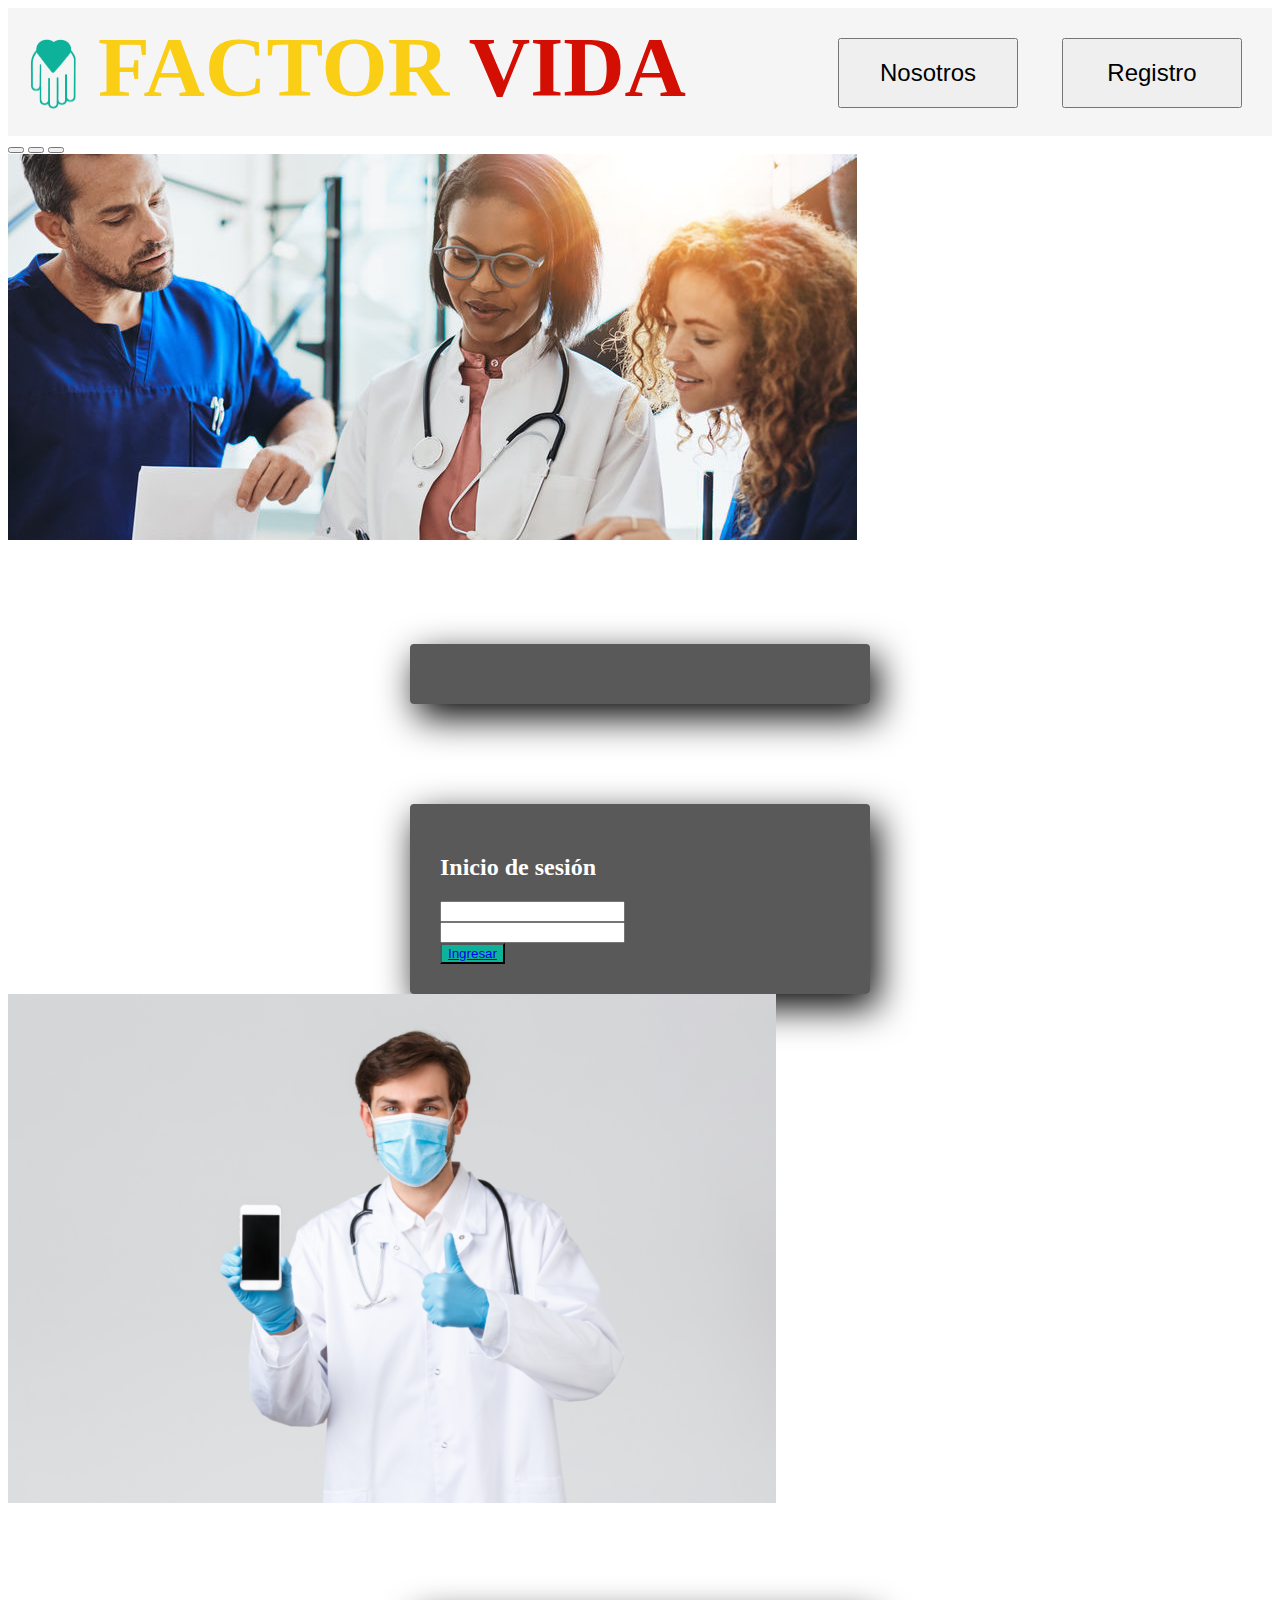
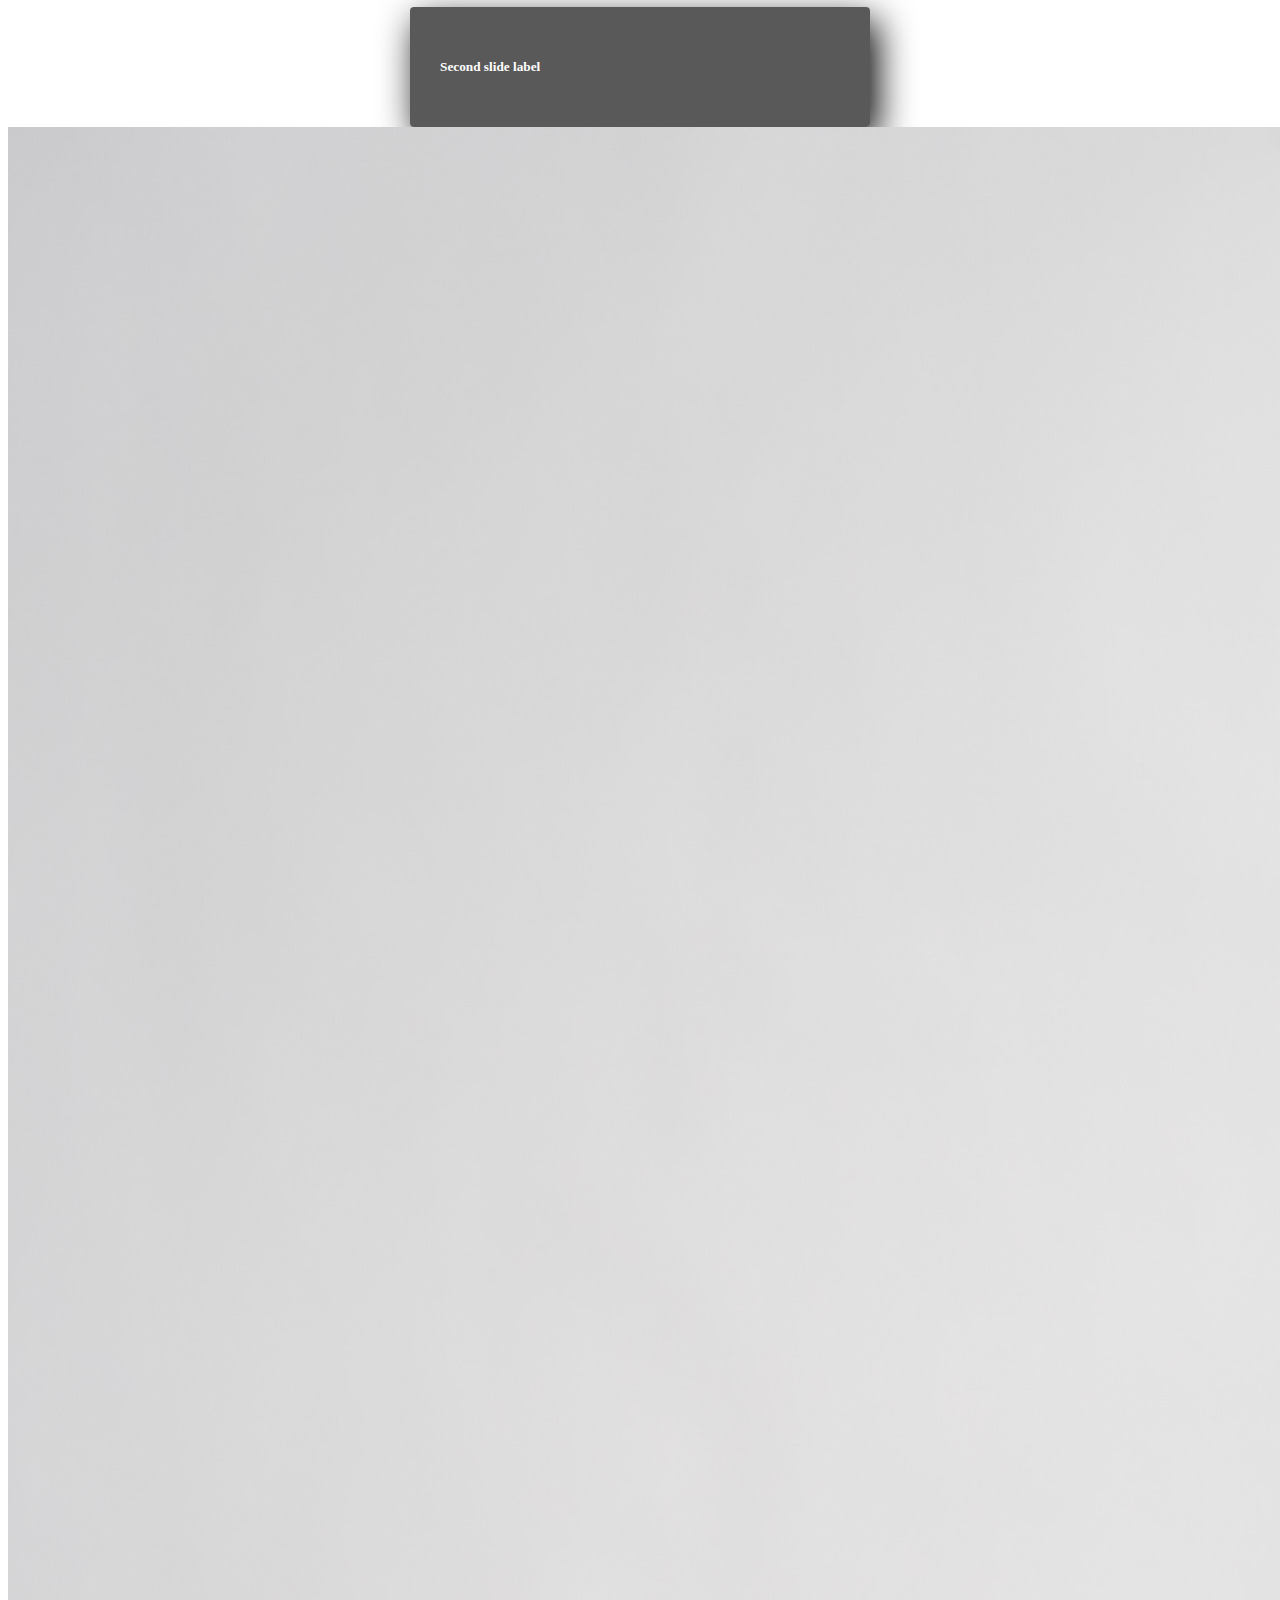
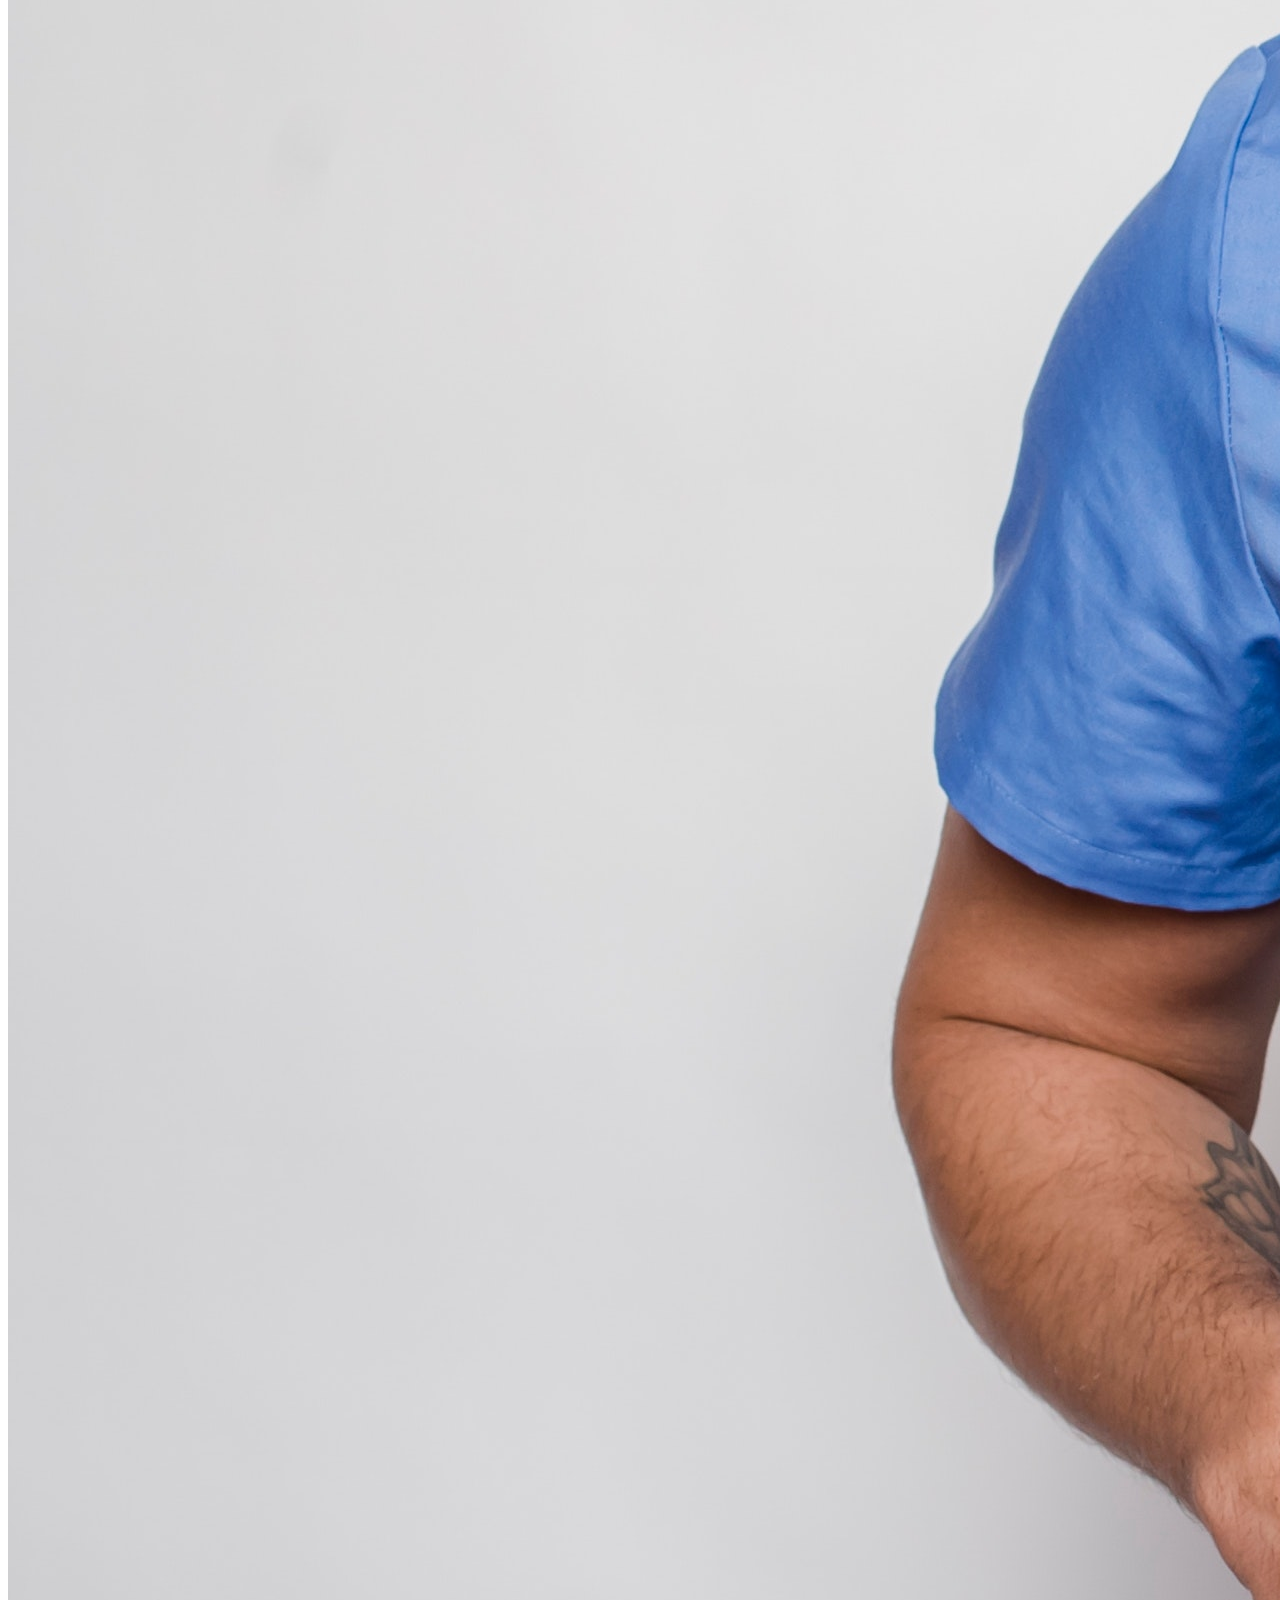
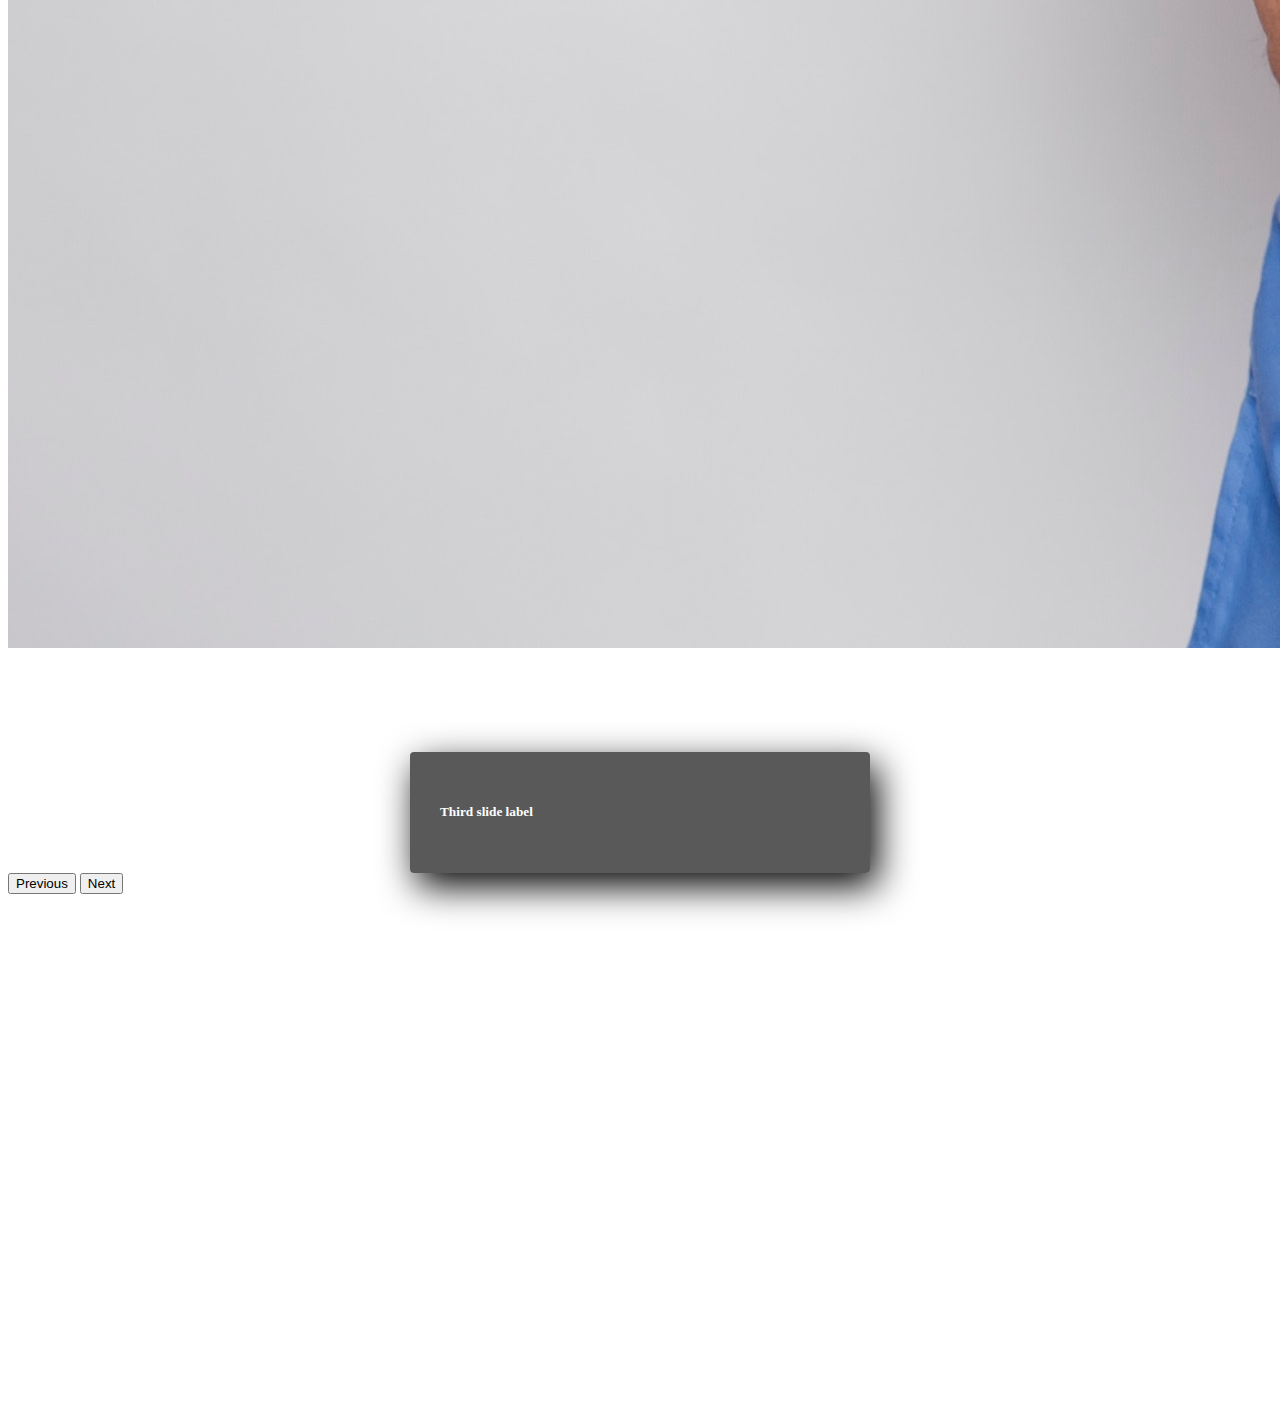
==== src/main/templates/index.html @ d8aed8d9 "slider" ====
<!DOCTYPE html>
<html lang="en">

<head>
  <meta charset="UTF-8">
  <meta http-equiv="X-UA-Compatible" content="IE=edge">
  <meta name="viewport" content="width=device-width, initial-scale=1.0">
  <link rel="stylesheet" href="../static/css/style.css">

  <link href="https://cdn.jsdelivr.net/npm/bootstrap@5.1.3/dist/css/bootstrap.min.css" rel="stylesheet"
    integrity="sha384-1BmE4kWBq78iYhFldvKuhfTAU6auU8tT94WrHftjDbrCEXSU1oBoqyl2QvZ6jIW3" crossorigin="anonymous">
  <title>Factor Vida</title>
</head>

<body>
  <header class="navigator">
    <div class="logo-flex">
      <img class="logotipo" src="../static/img/testcorazonverde1.png">

      <h1 class="titulo">Factor <span class="vida">Vida</span></h1>

    </div>
    <nav>

      <button type="button" class="btn btn-outline-success button-index"><span class="letras">Nosotros</span></button>
      <button type="button" class="btn btn-outline-success button-index"><span class="letras">Registro</span></button>
    </nav>
  </header>

  <div class="container-slider">
    <!-- Aca va el slider -->
    <div id="carouselExampleDark" class="carousel carousel-dark slide" data-bs-ride="carousel">
      <div class="carousel-indicators">
        <button type="button" data-bs-target="#carouselExampleDark" data-bs-slide-to="0" class="active"
          aria-current="true" aria-label="Slide 1"></button>
        <button type="button" data-bs-target="#carouselExampleDark" data-bs-slide-to="1" aria-label="Slide 2"></button>
        <button type="button" data-bs-target="#carouselExampleDark" data-bs-slide-to="2" aria-label="Slide 3"></button>
      </div>
      <div class="carousel-inner">

        <div class="carousel-item active" data-bs-interval="10000">
          <img src="../static/img/csm_AdobeStock_langstrup_a76f28be26.jpg" class="d-block w-100" alt="...">
          <div class="carousel-caption d-none d-md-block">


          </div>
          <div class="carousel-caption">
            <section class="login-section">
              <h2>Inicio de sesión</h2>
              <input type="email" class="input-login">
              <br>
              <input type="password" class="input-login">
              <br>
              <button type="submit" class="button-login"><a href="../templates/inicioUsuario.html">Ingresar</a></button>
            </section>
          </div>
        </div>
        <div class="carousel-item" data-bs-interval="2000">
          <img src="../static/img/Telefono-768x509.png" class="d-block w-100" alt="...">
          <div class="carousel-caption d-none d-md-block">
            <h5>Second slide label</h5>

          </div>
        </div>
        <div class="carousel-item">
          <img src="../static/img/pexels-klaus-nielsen-6303590.jpg" class="d-block w-100" alt="...">
          <div class="carousel-caption d-none d-md-block">
            <h5>Third slide label</h5>

          </div>
        </div>
      </div>
      <button class="carousel-control-prev" type="button" data-bs-target="#carouselExampleDark" data-bs-slide="prev">
        <span class="carousel-control-prev-icon" aria-hidden="true"></span>
        <span class="visually-hidden">Previous</span>
      </button>
      <button class="carousel-control-next" type="button" data-bs-target="#carouselExampleDark" data-bs-slide="next">
        <span class="carousel-control-next-icon" aria-hidden="true"></span>
        <span class="visually-hidden">Next</span>
      </button>
    </div>

  </div>
  <section class="login">

  </section>

  <footer>


  </footer>
  <script src="../static/js/index.js" type="text/javascript"></script>
  <script src="https://cdn.jsdelivr.net/npm/bootstrap@5.1.3/dist/js/bootstrap.bundle.min.js"
    integrity="sha384-ka7Sk0Gln4gmtz2MlQnikT1wXgYsOg+OMhuP+IlRH9sENBO0LRn5q+8nbTov4+1p"
    crossorigin="anonymous"></script>
  <script src="https://cdn.jsdelivr.net/npm/@popperjs/core@2.10.2/dist/umd/popper.min.js"
    integrity="sha384-7+zCNj/IqJ95wo16oMtfsKbZ9ccEh31eOz1HGyDuCQ6wgnyJNSYdrPa03rtR1zdB"
    crossorigin="anonymous"></script>
  <script src="https://cdn.jsdelivr.net/npm/bootstrap@5.1.3/dist/js/bootstrap.min.js"
    integrity="sha384-QJHtvGhmr9XOIpI6YVutG+2QOK9T+ZnN4kzFN1RtK3zEFEIsxhlmWl5/YESvpZ13"
    crossorigin="anonymous"></script>
</body>

</html>
---- src/main/static/css/style.css ----
:root {
  --ColorFooter: #406661;
  --ColorVerdePrincipal: #0eb29a;
  --ColorVerdeBtn: #198754;
  --ColorBlanco: #ffffff;
  --ColorNegro: #000000;
  --ColorGrisClaro: #f5f5f5;
  --ColorGrisOscuro: #c4c4c4;
  --ColorAmarillo: #face14;
  --ColorRojo: #d30e02;
  --ColorBackground: rgb(0, 0, 0, 0.65);
}
/* navegacion */
.navigator {
  background-color: var(--ColorGrisClaro);

  width: 100%;
  height: 128px;
  display: flex;
  justify-content: space-between;
}
.titulo {
  font-weight: 900;
  font-size: 85px;
  color: var(--ColorAmarillo);
  text-transform: uppercase;
  margin-top: 10px;
}
.vida {
  color: var(--ColorRojo);
  text-transform: uppercase;
}
.imagen {
  background-image: url("../img/index.jpg");
  background-repeat: no-repeat;
  background-size: cover;
}
.logotipo {
  width: 50px;
  height: 72px;
  margin-left: 20px;
  margin-top: 30px;
}
.logo-flex {
  display: flex;
  gap: 20px;
}
.button-index {
  height: 70px;
  width: 180px;
  margin: 10px 10px;
  margin-right: 30px;
  margin-top: 30px;
}
.letras {
  font-size: 24px;
}
/* Login - Espacio de ingreso de usuario */
.login {
  width: 607px;
  height: 507px;
  left: 423px;
  top: 270px;
  color: var(--ColorBackground);
}
.carousel-caption {
  background: var(--ColorBackground);
  width: 400px;
  padding: 30px;
  margin: auto;
  margin-top: 100px;
  border-radius: 4px;
  font-family: "calibri";
  color: white;
  box-shadow: 7px 13px 37px #000;
}

.button-login {
  background-color: var(--ColorVerdePrincipal);
  font-family: 'Trebuchet MS', 'Lucida Sans Unicode', 'Lucida Grande', 'Lucida Sans', Arial, sans-serif;
  color: white;
}
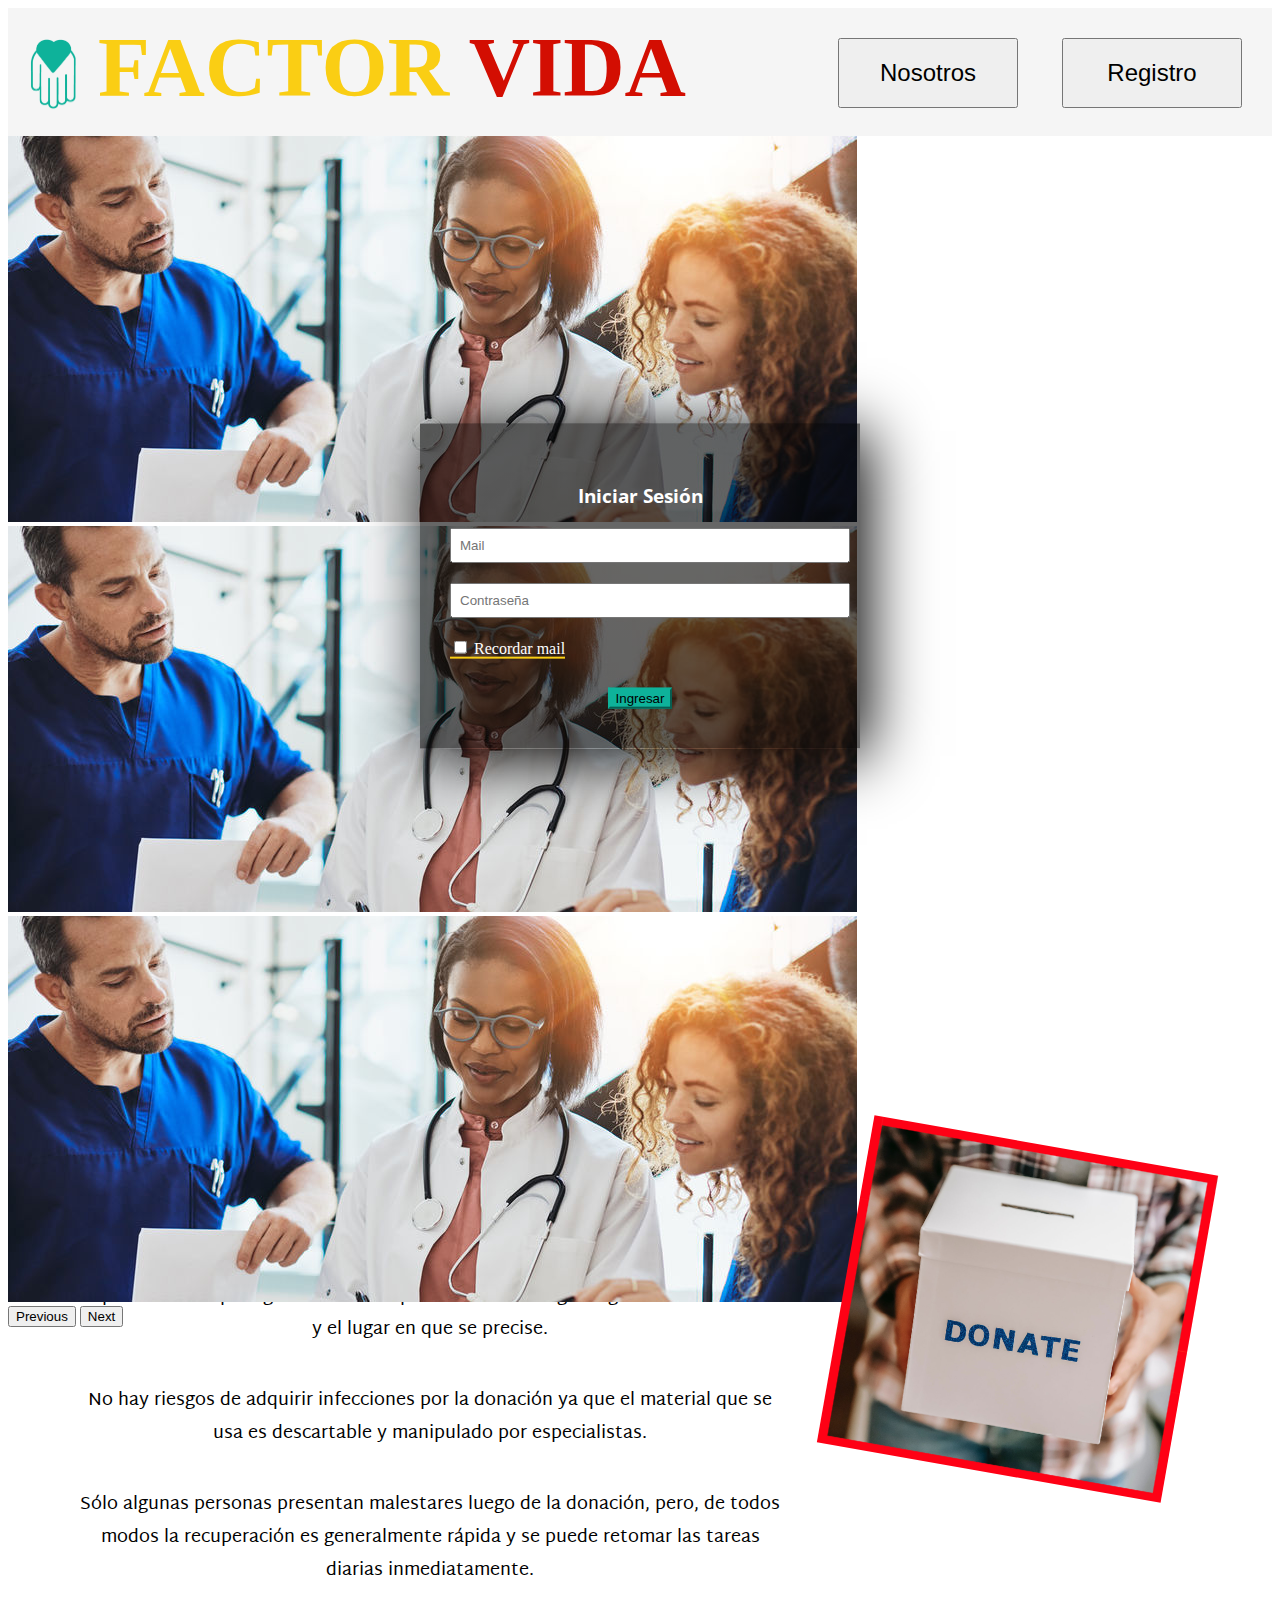
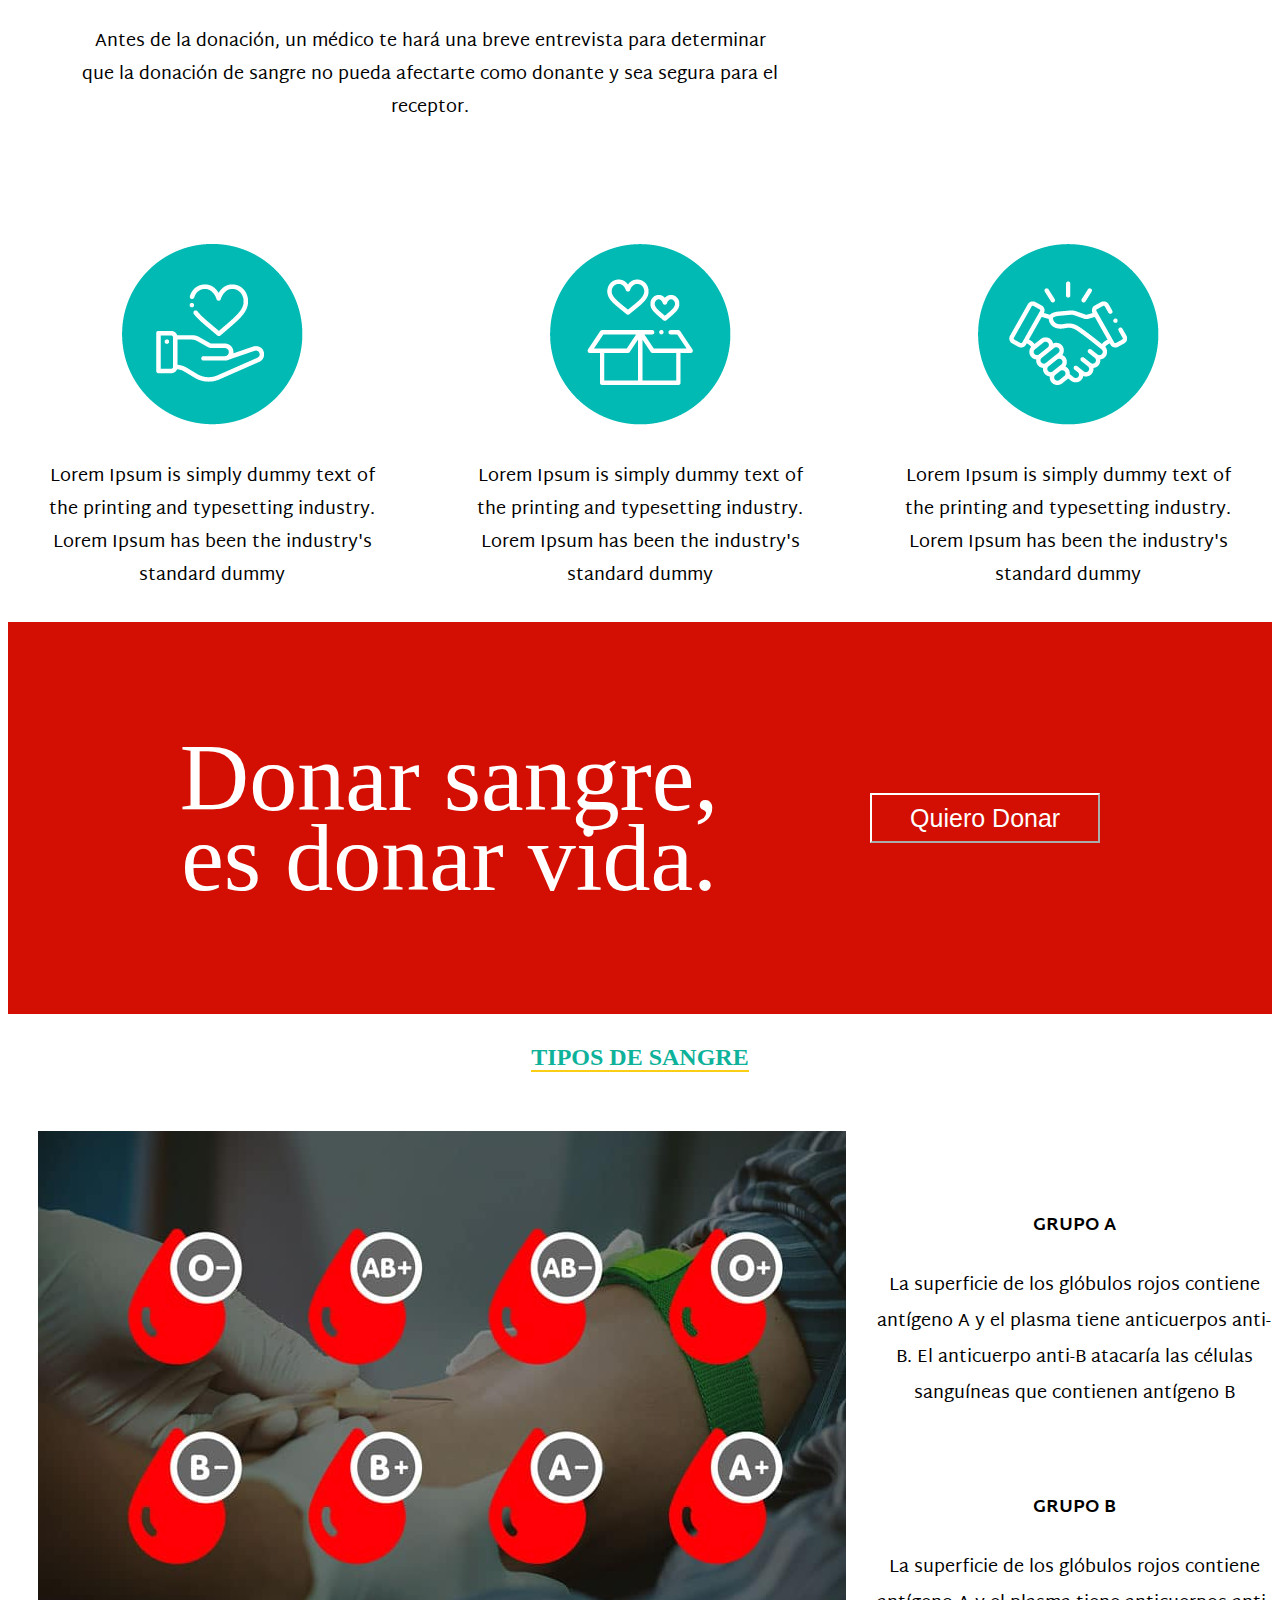
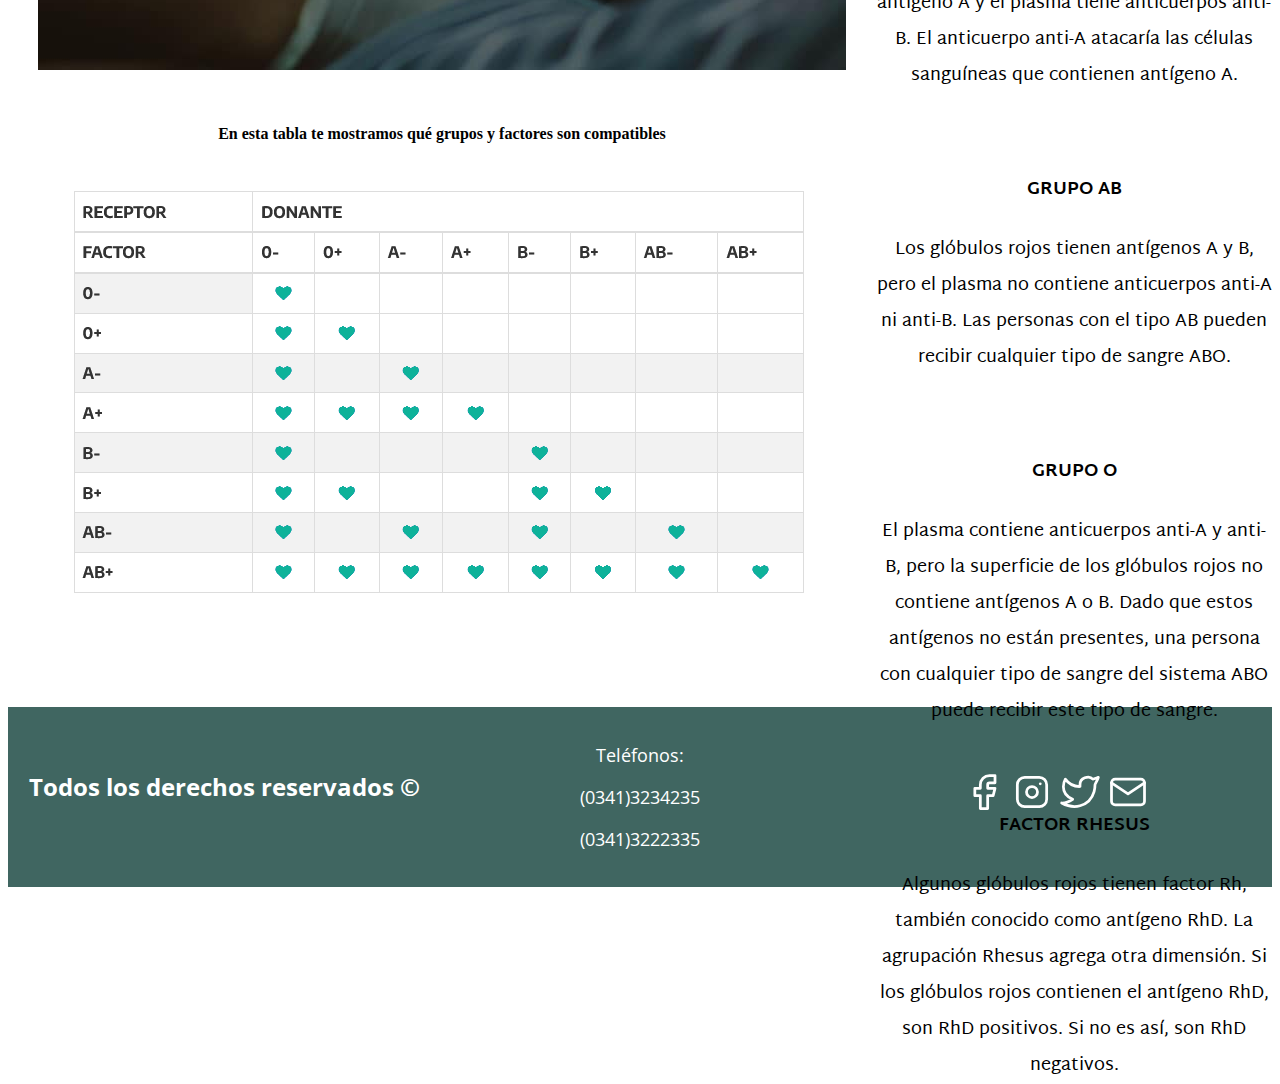
==== commit 7de8ff48: "index" ====
--- a/src/main/templates/index.html
+++ b/src/main/templates/index.html
@@ -1,19 +1,28 @@
 <!DOCTYPE html>
-<html lang="en">
+<html lang="es">
 
 <head>
   <meta charset="UTF-8">
   <meta http-equiv="X-UA-Compatible" content="IE=edge">
   <meta name="viewport" content="width=device-width, initial-scale=1.0">
+  <link rel="preconnect" href="https://fonts.googleapis.com">
+  <link rel="preconnect" href="https://fonts.gstatic.com" crossorigin>
+  <link rel="preconnect" href="https://fonts.googleapis.com">
+  <link rel="preconnect" href="https://fonts.gstatic.com" crossorigin>
+  <link href="https://fonts.googleapis.com/css2?family=Martel+Sans:wght@400;700;900&family=Open+Sans:wght@400;600;700&display=swap" rel="stylesheet">
+
+  
+
   <link rel="stylesheet" href="../static/css/style.css">
-
   <link href="https://cdn.jsdelivr.net/npm/bootstrap@5.1.3/dist/css/bootstrap.min.css" rel="stylesheet"
     integrity="sha384-1BmE4kWBq78iYhFldvKuhfTAU6auU8tT94WrHftjDbrCEXSU1oBoqyl2QvZ6jIW3" crossorigin="anonymous">
+
+
   <title>Factor Vida</title>
 </head>
 
 <body>
-  <header class="navigator">
+  <header class="navigator flex">
     <div class="logo-flex">
       <img class="logotipo" src="../static/img/testcorazonverde1.png">
 
@@ -27,69 +36,195 @@
     </nav>
   </header>
 
-  <div class="container-slider">
-    <!-- Aca va el slider -->
-    <div id="carouselExampleDark" class="carousel carousel-dark slide" data-bs-ride="carousel">
-      <div class="carousel-indicators">
-        <button type="button" data-bs-target="#carouselExampleDark" data-bs-slide-to="0" class="active"
-          aria-current="true" aria-label="Slide 1"></button>
-        <button type="button" data-bs-target="#carouselExampleDark" data-bs-slide-to="1" aria-label="Slide 2"></button>
-        <button type="button" data-bs-target="#carouselExampleDark" data-bs-slide-to="2" aria-label="Slide 3"></button>
-      </div>
-      <div class="carousel-inner">
-
-        <div class="carousel-item active" data-bs-interval="10000">
-          <img src="../static/img/csm_AdobeStock_langstrup_a76f28be26.jpg" class="d-block w-100" alt="...">
-          <div class="carousel-caption d-none d-md-block">
-
-
+  <section>
+    <div class="container-slider">
+      <!-- Aca va el slider -->
+      <div id="carouselExampleInterval" class="carousel slide" data-bs-ride="carousel">
+        <div class="carousel-inner">
+          <div class="carousel-item active" data-bs-interval="4000">
+            <img src="../static/img/csm_AdobeStock_langstrup_a76f28be26.jpg" class="d-block w-100" alt="...">
           </div>
-          <div class="carousel-caption">
-            <section class="login-section">
-              <h2>Inicio de sesión</h2>
-              <input type="email" class="input-login">
-              <br>
-              <input type="password" class="input-login">
-              <br>
-              <button type="submit" class="button-login"><a href="../templates/inicioUsuario.html">Ingresar</a></button>
-            </section>
+          <div class="carousel-item" data-bs-interval="4000">
+            <img src="../static/img/csm_AdobeStock_langstrup_a76f28be26.jpg" class="d-block w-100" alt="...">
           </div>
-        </div>
-        <div class="carousel-item" data-bs-interval="2000">
-          <img src="../static/img/Telefono-768x509.png" class="d-block w-100" alt="...">
-          <div class="carousel-caption d-none d-md-block">
-            <h5>Second slide label</h5>
-
+          <div class="carousel-item">
+            <img src="../static/img/csm_AdobeStock_langstrup_a76f28be26.jpg" class="d-block w-100" alt="...">
           </div>
         </div>
-        <div class="carousel-item">
-          <img src="../static/img/pexels-klaus-nielsen-6303590.jpg" class="d-block w-100" alt="...">
-          <div class="carousel-caption d-none d-md-block">
-            <h5>Third slide label</h5>
-
-          </div>
-        </div>
-      </div>
-      <button class="carousel-control-prev" type="button" data-bs-target="#carouselExampleDark" data-bs-slide="prev">
-        <span class="carousel-control-prev-icon" aria-hidden="true"></span>
-        <span class="visually-hidden">Previous</span>
-      </button>
-      <button class="carousel-control-next" type="button" data-bs-target="#carouselExampleDark" data-bs-slide="next">
-        <span class="carousel-control-next-icon" aria-hidden="true"></span>
-        <span class="visually-hidden">Next</span>
-      </button>
-    </div>
-
-  </div>
-  <section class="login">
-
+        <button class="carousel-control-prev" type="button" data-bs-target="#carouselExampleInterval"
+          data-bs-slide="prev">
+          <span class="carousel-control-prev-icon" aria-hidden="true"></span>
+          <span class="visually-hidden">Previous</span>
+        </button>
+        <button class="carousel-control-next" type="button" data-bs-target="#carouselExampleInterval"
+          data-bs-slide="next">
+          <span class="carousel-control-next-icon" aria-hidden="true"></span>
+          <span class="visually-hidden">Next</span>
+        </button>
+      </div>
+    </div>
+    <!-- Formulario de usuario -->
+    <div class="form-container">
+      <h3 class="login">Iniciar Sesión</h3>
+      <form action="#">
+        <div class="control">
+          <input type="email" placeholder="Mail" required>
+        </div>
+        <div class="control">
+          <input type="password" placeholder="Contraseña" required>
+        </div>
+        <span class="checkbox subrayado"><input type="checkbox"> Recordar mail</span>
+        <div class="btn-centrado">
+          <button type="button" class="btn btn-success ">Ingresar</button>
+        </div>
+      </form>
+    </div>
   </section>
-
-  <footer>
-
+  <!-- Informacion -->
+  <div class="margin-bot">
+    <h2 class="titulo-general"><span class="subrayado">Información</span></h2>
+    <div class="flex container-info">
+      <div>
+        <p class="p-informacion">Donar sangre es un acto desinteresado, que contribuye a salvar vidas y a mejorar la
+          salud. Toda comunidad
+          necesita de donaciones regulares, ya que la sangre sólo se puede conservar durante un tiempo limitado. Las
+          donaciones son
+          imprescindibles para garantizar la disponibilidad de sangre segura en el momento y el lugar en que se precise.
+        </p>
+        <p class="p-informacion"> No hay riesgos de adquirir infecciones por la donación ya que el material que se usa
+          es descartable y manipulado por especialistas.</p>
+        <p class="p-informacion"> Sólo algunas personas presentan malestares luego de la donación, pero, de todos modos
+          la recuperación es generalmente rápida y se puede retomar las tareas diarias inmediatamente.</p>
+        <p class="p-informacion">Antes de la donación, un médico te hará una breve entrevista para determinar que la
+          donación de sangre no
+          pueda afectarte como donante y sea segura para el receptor.</p>
+      </div>
+      <img class="img-informacion" src="../static/img/DonateEditada.jpg">
+
+    </div>
+  </div>
+  <!-- + info -->
+  <div class="grid-3 ">
+    <div>
+      <img class="icono-info" src="../static/img/regalos-solidarios.png">
+      <p class="p-info">Lorem Ipsum is simply dummy text of the printing and typesetting industry. Lorem Ipsum has been
+        the industry's
+        standard
+        dummy</p>
+    </div>
+
+    <div>
+      <img class="icono-info" src="../static/img/legados-solidarios.png">
+      <p class="p-info">Lorem Ipsum is simply dummy text of the printing and typesetting industry. Lorem Ipsum has been
+        the industry's
+        standard
+        dummy</p>
+    </div>
+
+    <div>
+      <img class="icono-info" src="../static/img/cooperacion.png">
+      <p class="p-info">Lorem Ipsum is simply dummy text of the printing and typesetting industry. Lorem Ipsum has been
+        the industry's
+        standard
+        dummy</p>
+    </div>
+
+  </div>
+
+  <!-- banner -->
+  <div class="banner">
+    <div class="flex-config">
+      <p class="slogan">Donar sangre, <br> es donar vida.</p>
+      <div>
+        <button type="button" class="btn  btn-rojo"><span class="btn-slogan">Quiero Donar</span></button>
+      </div>
+
+    </div>
+
+  </div>
+  <!-- Tipos de sangre -->
+  <div class="margin-bot">
+
+    <h2 class="titulo-general"><span class="subrayado">Tipos de sangre</span></h2>
+
+    <div class="flex-config">
+      <div class="img">
+        <img class="img-tds" src="../static/img/tipos-de-sangre.jpg">
+        <h4>En esta tabla te mostramos qué grupos y factores son compatibles</h4>
+        <img class="img-tds2" src="../static/img/Screenshot 2021-10-28 at 17-55-56 Quiénes pueden donar.png">
+      </div>
+
+      <div class="text-tds">
+        <h4>Grupo A</h4>
+        <p>La superficie de los glóbulos rojos contiene antígeno A y el plasma tiene anticuerpos anti-B. El anticuerpo
+          anti-B atacaría las células sanguíneas que contienen antígeno B</p>
+        <br>
+        <h4>Grupo B</h4>
+        <p>La superficie de los glóbulos rojos contiene antígeno A y el plasma tiene anticuerpos anti-B. El anticuerpo
+          anti-A atacaría las células sanguíneas que contienen antígeno A.</p>
+        <br>
+        <h4>Grupo AB</h4>
+        <p>Los glóbulos rojos tienen antígenos A y B, pero el plasma no contiene anticuerpos anti-A ni anti-B. Las
+          personas con el tipo AB pueden recibir cualquier tipo de sangre ABO.</p>
+        <br>
+        <h4>Grupo O</h4>
+        <p>El plasma contiene anticuerpos anti-A y anti-B, pero la superficie de los glóbulos rojos no contiene
+          antígenos A o B.
+          Dado que estos antígenos no están presentes, una persona con cualquier tipo de sangre del sistema ABO puede
+          recibir este tipo de sangre.</p>
+        <br>
+        <h4>Factor Rhesus</h4>
+        <p>Algunos glóbulos rojos tienen factor Rh, también conocido como antígeno RhD. La agrupación Rhesus agrega otra
+          dimensión.
+          Si los glóbulos rojos contienen el antígeno RhD, son RhD positivos. Si no es así, son RhD negativos.</p>
+
+      </div>
+
+
+    </div>
+  </div>
+  <!--footer-->
+  <footer class="footer">
+    <div class="grid-3">
+      <h3 class="derechos-footer">Todos los derechos reservados &copy; </h3>
+      <div>
+        <p>Teléfonos:</p>
+        <p>(0341)3234235</p>
+        <p>(0341)3222335</p>
+      </div>
+      <div class="iconos">
+        <svg xmlns="http://www.w3.org/2000/svg" class="icon icon-tabler icon-tabler-brand-facebook" width="44" height="44"
+          viewBox="0 0 24 24" stroke-width="1.5" stroke="#ffffff" fill="none" stroke-linecap="round" stroke-linejoin="round">
+          <path stroke="none" d="M0 0h24v24H0z" fill="none" />
+          <path d="M7 10v4h3v7h4v-7h3l1 -4h-4v-2a1 1 0 0 1 1 -1h3v-4h-3a5 5 0 0 0 -5 5v2h-3" />
+        </svg>
+
+        <svg xmlns="http://www.w3.org/2000/svg" class="icon icon-tabler icon-tabler-brand-instagram" width="44" height="44"
+          viewBox="0 0 24 24" stroke-width="1.5" stroke="#ffffff" fill="none" stroke-linecap="round" stroke-linejoin="round">
+          <path stroke="none" d="M0 0h24v24H0z" fill="none" />
+          <rect x="4" y="4" width="16" height="16" rx="4" />
+          <circle cx="12" cy="12" r="3" />
+          <line x1="16.5" y1="7.5" x2="16.5" y2="7.501" />
+        </svg>
+
+        <svg xmlns="http://www.w3.org/2000/svg" class="icon icon-tabler icon-tabler-brand-twitter" width="44" height="44"
+          viewBox="0 0 24 24" stroke-width="1.5" stroke="#ffffff" fill="none" stroke-linecap="round" stroke-linejoin="round">
+          <path stroke="none" d="M0 0h24v24H0z" fill="none" />
+          <path
+            d="M22 4.01c-1 .49 -1.98 .689 -3 .99c-1.121 -1.265 -2.783 -1.335 -4.38 -.737s-2.643 2.06 -2.62 3.737v1c-3.245 .083 -6.135 -1.395 -8 -4c0 0 -4.182 7.433 4 11c-1.872 1.247 -3.739 2.088 -6 2c3.308 1.803 6.913 2.423 10.034 1.517c3.58 -1.04 6.522 -3.723 7.651 -7.742a13.84 13.84 0 0 0 .497 -3.753c-.002 -.249 1.51 -2.772 1.818 -4.013z" />
+        </svg>
+        <svg xmlns="http://www.w3.org/2000/svg" class="icon icon-tabler icon-tabler-mail" width="44" height="44"
+          viewBox="0 0 24 24" stroke-width="1.5" stroke="#ffffff" fill="none" stroke-linecap="round" stroke-linejoin="round">
+          <path stroke="none" d="M0 0h24v24H0z" fill="none" />
+          <rect x="3" y="5" width="18" height="14" rx="2" />
+          <polyline points="3 7 12 13 21 7" />
+        </svg>
+
+      </div>
+    </div>
 
   </footer>
-  <script src="../static/js/index.js" type="text/javascript"></script>
+  <!-- <script src="../static/js/index.js" type="text/javascript"></script> -->
   <script src="https://cdn.jsdelivr.net/npm/bootstrap@5.1.3/dist/js/bootstrap.bundle.min.js"
     integrity="sha384-ka7Sk0Gln4gmtz2MlQnikT1wXgYsOg+OMhuP+IlRH9sENBO0LRn5q+8nbTov4+1p"
     crossorigin="anonymous"></script>
--- a/src/main/static/css/style.css
+++ b/src/main/static/css/style.css
@@ -9,15 +9,38 @@
   --ColorAmarillo: #face14;
   --ColorRojo: #d30e02;
   --ColorBackground: rgb(0, 0, 0, 0.65);
+
+  --FuenteMartel: "Martel Sans", sans-serif;
+  --FuenteCoolvetica: "Coolvetica";
+  --FuenteHeaters: "Heaters";
+  --FuenteMagra: "Magra", "Regular";
+  --FuenteOpenSans: "Open Sans", sans-serif;
+}
+/***Generales**/
+/*botones*/
+.btn-centrado {
+  margin-top: 30px;
+  display: flex;
+  align-items: center;
+  justify-content: center;
+}
+.btn-success {
+  background-color: var(--ColorVerdePrincipal) !important;
+  border-color: var(--ColorVerdePrincipal) !important;
+}
+
+.flex {
+  display: flex;
+  justify-content: space-between;
+}
+.subrayado {
+  border-bottom: 2px solid var(--ColorAmarillo);
 }
 /* navegacion */
 .navigator {
   background-color: var(--ColorGrisClaro);
-
   width: 100%;
   height: 128px;
-  display: flex;
-  justify-content: space-between;
 }
 .titulo {
   font-weight: 900;
@@ -55,28 +78,156 @@
 .letras {
   font-size: 24px;
 }
-/* Login - Espacio de ingreso de usuario */
+/*  Slider */
+section {
+  position: relative;
+  height: 100vh;
+  width: 100%;
+  background: url("../img/sangre.jpg");
+  background-size: cover;
+  background-position: center center;
+}
+
+/**Formulario**/
+.form-container {
+  position: absolute;
+  top: 50%;
+  left: 50%;
+  transform: translate(-50%, -50%);
+  background: linear-gradient(rgb(0, 0, 0, 0.6), rgb(0, 0, 0, 0.6));
+  width: 380px;
+  padding: 40px 30px;
+  box-shadow: 7px 7px 60px #000000;
+}
 .login {
-  width: 607px;
-  height: 507px;
-  left: 423px;
-  top: 270px;
-  color: var(--ColorBackground);
-}
-.carousel-caption {
-  background: var(--ColorBackground);
-  width: 400px;
-  padding: 30px;
-  margin: auto;
-  margin-top: 100px;
-  border-radius: 4px;
-  font-family: "calibri";
-  color: white;
-  box-shadow: 7px 13px 37px #000;
-}
-
-.button-login {
-  background-color: var(--ColorVerdePrincipal);
-  font-family: 'Trebuchet MS', 'Lucida Sans Unicode', 'Lucida Grande', 'Lucida Sans', Arial, sans-serif;
-  color: white;
-}
+  /* text-transform: uppercase; */
+  font-family: var(--FuenteOpenSans);
+  color: var(--ColorBlanco);
+  text-align: center;
+  margin-bottom: 20px;
+}
+.label {
+  text-transform: uppercase;
+  color: var(--ColorBlanco);
+  padding: 10px;
+}
+.control input {
+  width: 100%;
+  display: block;
+  padding: 8px;
+  margin-bottom: 20px;
+}
+.checkbox {
+  color: var(--ColorBlanco);
+}
+/* informacion */
+.margin-bot {
+  margin-bottom: 100px;
+}
+.container-info {
+  margin: 50px;
+}
+.titulo-general {
+  text-align: center;
+  text-transform: uppercase;
+  font-family: var(--FuenteCoolvetica);
+  margin: 30px 0px;
+  color: var(--ColorVerdePrincipal);
+}
+.p-informacion {
+  font-family: var(--FuenteMartel);
+  font-size: 18px;
+  text-align: center;
+  padding: 20px 20px 0px 20px;
+  margin-right: 40px;
+}
+.img-informacion {
+  height: 30%;
+  width: 30%;
+  margin-right: 30px;
+  transform: rotate(10deg);
+}
+/* Mas info */
+.grid-3 {
+  display: grid;
+  grid-template-columns: repeat(3, 1fr);
+  column-gap: 20px;
+  text-align: center;
+}
+.p-info {
+  font-family: var(--FuenteMartel);
+  font-size: 18px;
+  text-align: center;
+  margin: 30px;
+}
+/* Banner */
+.banner {
+  background-color: var(--ColorRojo);
+  padding: 20px;
+}
+.flex-config {
+  display: flex;
+  justify-content: space-evenly;
+  align-items: center;
+}
+.slogan {
+  color: var(--ColorBlanco);
+  font-size: 96px;
+  line-height: 80px;
+  font-family: var(--FuenteHeaters);
+  text-align: center;
+}
+.btn-rojo {
+  background-color: var(--ColorRojo) !important;
+  border-color: var(--ColorBlanco) !important;
+  width: 230px;
+  height: 50px;
+}
+.btn-slogan {
+  font-size: 25px;
+  color: var(--ColorBlanco);
+}
+/* Tipos de sangre */
+.tds-general {
+  margin-bottom: 50px;
+}
+.img-tds {
+  margin: 30px;
+}
+.img-tds2 {
+  margin-left: 60px;
+  margin-top: 20px;
+}
+.text-tds {
+  text-align: center;
+  font-family: var(--FuenteMartel);
+  font-size: 18px;
+  line-height: 2;
+  height: 939px;
+}
+.text-tds h4 {
+  text-transform: uppercase;
+}
+h4 {
+  text-align: center;
+}
+/* footer */
+.footer {
+  background-color: var(--ColorFooter);
+  padding: 18px;
+}
+.derechos-footer {
+  font-size: 24px;
+  font-family: var(--FuenteOpenSans);
+  color: var(--ColorBlanco);
+  justify-items: center;
+  margin-top: 45px;
+}
+.footer p {
+  font-size: 18px;
+  font-family: var(--FuenteOpenSans);
+  color: var(--ColorBlanco);
+}
+.iconos {
+  margin-top: 45px;
+}
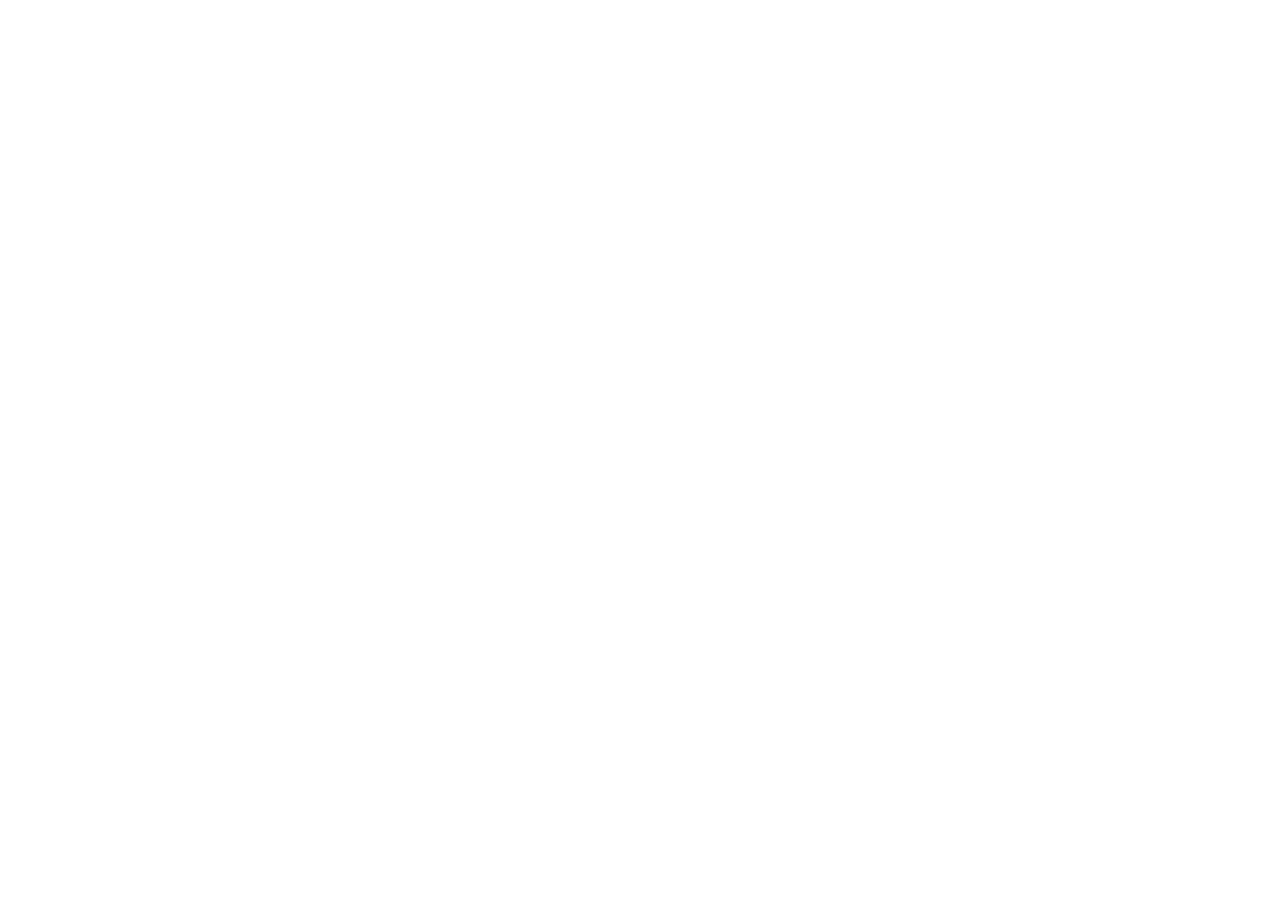
==== commit 5f8d68e4: "Corrección" ====
--- a/src/main/templates/index.html
+++ b/src/main/templates/index.html
@@ -1,239 +1,12 @@
 <!DOCTYPE html>
-<html lang="es">
-
+<html lang="en">
 <head>
-  <meta charset="UTF-8">
-  <meta http-equiv="X-UA-Compatible" content="IE=edge">
-  <meta name="viewport" content="width=device-width, initial-scale=1.0">
-  <link rel="preconnect" href="https://fonts.googleapis.com">
-  <link rel="preconnect" href="https://fonts.gstatic.com" crossorigin>
-  <link rel="preconnect" href="https://fonts.googleapis.com">
-  <link rel="preconnect" href="https://fonts.gstatic.com" crossorigin>
-  <link href="https://fonts.googleapis.com/css2?family=Martel+Sans:wght@400;700;900&family=Open+Sans:wght@400;600;700&display=swap" rel="stylesheet">
-
-  
-
-  <link rel="stylesheet" href="../static/css/style.css">
-  <link href="https://cdn.jsdelivr.net/npm/bootstrap@5.1.3/dist/css/bootstrap.min.css" rel="stylesheet"
-    integrity="sha384-1BmE4kWBq78iYhFldvKuhfTAU6auU8tT94WrHftjDbrCEXSU1oBoqyl2QvZ6jIW3" crossorigin="anonymous">
-
-
-  <title>Factor Vida</title>
+    <meta charset="UTF-8">
+    <meta http-equiv="X-UA-Compatible" content="IE=edge">
+    <meta name="viewport" content="width=device-width, initial-scale=1.0">
+    <title>Document</title>
 </head>
-
 <body>
-  <header class="navigator flex">
-    <div class="logo-flex">
-      <img class="logotipo" src="../static/img/testcorazonverde1.png">
-
-      <h1 class="titulo">Factor <span class="vida">Vida</span></h1>
-
-    </div>
-    <nav>
-
-      <button type="button" class="btn btn-outline-success button-index"><span class="letras">Nosotros</span></button>
-      <button type="button" class="btn btn-outline-success button-index"><span class="letras">Registro</span></button>
-    </nav>
-  </header>
-
-  <section>
-    <div class="container-slider">
-      <!-- Aca va el slider -->
-      <div id="carouselExampleInterval" class="carousel slide" data-bs-ride="carousel">
-        <div class="carousel-inner">
-          <div class="carousel-item active" data-bs-interval="4000">
-            <img src="../static/img/csm_AdobeStock_langstrup_a76f28be26.jpg" class="d-block w-100" alt="...">
-          </div>
-          <div class="carousel-item" data-bs-interval="4000">
-            <img src="../static/img/csm_AdobeStock_langstrup_a76f28be26.jpg" class="d-block w-100" alt="...">
-          </div>
-          <div class="carousel-item">
-            <img src="../static/img/csm_AdobeStock_langstrup_a76f28be26.jpg" class="d-block w-100" alt="...">
-          </div>
-        </div>
-        <button class="carousel-control-prev" type="button" data-bs-target="#carouselExampleInterval"
-          data-bs-slide="prev">
-          <span class="carousel-control-prev-icon" aria-hidden="true"></span>
-          <span class="visually-hidden">Previous</span>
-        </button>
-        <button class="carousel-control-next" type="button" data-bs-target="#carouselExampleInterval"
-          data-bs-slide="next">
-          <span class="carousel-control-next-icon" aria-hidden="true"></span>
-          <span class="visually-hidden">Next</span>
-        </button>
-      </div>
-    </div>
-    <!-- Formulario de usuario -->
-    <div class="form-container">
-      <h3 class="login">Iniciar Sesión</h3>
-      <form action="#">
-        <div class="control">
-          <input type="email" placeholder="Mail" required>
-        </div>
-        <div class="control">
-          <input type="password" placeholder="Contraseña" required>
-        </div>
-        <span class="checkbox subrayado"><input type="checkbox"> Recordar mail</span>
-        <div class="btn-centrado">
-          <button type="button" class="btn btn-success ">Ingresar</button>
-        </div>
-      </form>
-    </div>
-  </section>
-  <!-- Informacion -->
-  <div class="margin-bot">
-    <h2 class="titulo-general"><span class="subrayado">Información</span></h2>
-    <div class="flex container-info">
-      <div>
-        <p class="p-informacion">Donar sangre es un acto desinteresado, que contribuye a salvar vidas y a mejorar la
-          salud. Toda comunidad
-          necesita de donaciones regulares, ya que la sangre sólo se puede conservar durante un tiempo limitado. Las
-          donaciones son
-          imprescindibles para garantizar la disponibilidad de sangre segura en el momento y el lugar en que se precise.
-        </p>
-        <p class="p-informacion"> No hay riesgos de adquirir infecciones por la donación ya que el material que se usa
-          es descartable y manipulado por especialistas.</p>
-        <p class="p-informacion"> Sólo algunas personas presentan malestares luego de la donación, pero, de todos modos
-          la recuperación es generalmente rápida y se puede retomar las tareas diarias inmediatamente.</p>
-        <p class="p-informacion">Antes de la donación, un médico te hará una breve entrevista para determinar que la
-          donación de sangre no
-          pueda afectarte como donante y sea segura para el receptor.</p>
-      </div>
-      <img class="img-informacion" src="../static/img/DonateEditada.jpg">
-
-    </div>
-  </div>
-  <!-- + info -->
-  <div class="grid-3 ">
-    <div>
-      <img class="icono-info" src="../static/img/regalos-solidarios.png">
-      <p class="p-info">Lorem Ipsum is simply dummy text of the printing and typesetting industry. Lorem Ipsum has been
-        the industry's
-        standard
-        dummy</p>
-    </div>
-
-    <div>
-      <img class="icono-info" src="../static/img/legados-solidarios.png">
-      <p class="p-info">Lorem Ipsum is simply dummy text of the printing and typesetting industry. Lorem Ipsum has been
-        the industry's
-        standard
-        dummy</p>
-    </div>
-
-    <div>
-      <img class="icono-info" src="../static/img/cooperacion.png">
-      <p class="p-info">Lorem Ipsum is simply dummy text of the printing and typesetting industry. Lorem Ipsum has been
-        the industry's
-        standard
-        dummy</p>
-    </div>
-
-  </div>
-
-  <!-- banner -->
-  <div class="banner">
-    <div class="flex-config">
-      <p class="slogan">Donar sangre, <br> es donar vida.</p>
-      <div>
-        <button type="button" class="btn  btn-rojo"><span class="btn-slogan">Quiero Donar</span></button>
-      </div>
-
-    </div>
-
-  </div>
-  <!-- Tipos de sangre -->
-  <div class="margin-bot">
-
-    <h2 class="titulo-general"><span class="subrayado">Tipos de sangre</span></h2>
-
-    <div class="flex-config">
-      <div class="img">
-        <img class="img-tds" src="../static/img/tipos-de-sangre.jpg">
-        <h4>En esta tabla te mostramos qué grupos y factores son compatibles</h4>
-        <img class="img-tds2" src="../static/img/Screenshot 2021-10-28 at 17-55-56 Quiénes pueden donar.png">
-      </div>
-
-      <div class="text-tds">
-        <h4>Grupo A</h4>
-        <p>La superficie de los glóbulos rojos contiene antígeno A y el plasma tiene anticuerpos anti-B. El anticuerpo
-          anti-B atacaría las células sanguíneas que contienen antígeno B</p>
-        <br>
-        <h4>Grupo B</h4>
-        <p>La superficie de los glóbulos rojos contiene antígeno A y el plasma tiene anticuerpos anti-B. El anticuerpo
-          anti-A atacaría las células sanguíneas que contienen antígeno A.</p>
-        <br>
-        <h4>Grupo AB</h4>
-        <p>Los glóbulos rojos tienen antígenos A y B, pero el plasma no contiene anticuerpos anti-A ni anti-B. Las
-          personas con el tipo AB pueden recibir cualquier tipo de sangre ABO.</p>
-        <br>
-        <h4>Grupo O</h4>
-        <p>El plasma contiene anticuerpos anti-A y anti-B, pero la superficie de los glóbulos rojos no contiene
-          antígenos A o B.
-          Dado que estos antígenos no están presentes, una persona con cualquier tipo de sangre del sistema ABO puede
-          recibir este tipo de sangre.</p>
-        <br>
-        <h4>Factor Rhesus</h4>
-        <p>Algunos glóbulos rojos tienen factor Rh, también conocido como antígeno RhD. La agrupación Rhesus agrega otra
-          dimensión.
-          Si los glóbulos rojos contienen el antígeno RhD, son RhD positivos. Si no es así, son RhD negativos.</p>
-
-      </div>
-
-
-    </div>
-  </div>
-  <!--footer-->
-  <footer class="footer">
-    <div class="grid-3">
-      <h3 class="derechos-footer">Todos los derechos reservados &copy; </h3>
-      <div>
-        <p>Teléfonos:</p>
-        <p>(0341)3234235</p>
-        <p>(0341)3222335</p>
-      </div>
-      <div class="iconos">
-        <svg xmlns="http://www.w3.org/2000/svg" class="icon icon-tabler icon-tabler-brand-facebook" width="44" height="44"
-          viewBox="0 0 24 24" stroke-width="1.5" stroke="#ffffff" fill="none" stroke-linecap="round" stroke-linejoin="round">
-          <path stroke="none" d="M0 0h24v24H0z" fill="none" />
-          <path d="M7 10v4h3v7h4v-7h3l1 -4h-4v-2a1 1 0 0 1 1 -1h3v-4h-3a5 5 0 0 0 -5 5v2h-3" />
-        </svg>
-
-        <svg xmlns="http://www.w3.org/2000/svg" class="icon icon-tabler icon-tabler-brand-instagram" width="44" height="44"
-          viewBox="0 0 24 24" stroke-width="1.5" stroke="#ffffff" fill="none" stroke-linecap="round" stroke-linejoin="round">
-          <path stroke="none" d="M0 0h24v24H0z" fill="none" />
-          <rect x="4" y="4" width="16" height="16" rx="4" />
-          <circle cx="12" cy="12" r="3" />
-          <line x1="16.5" y1="7.5" x2="16.5" y2="7.501" />
-        </svg>
-
-        <svg xmlns="http://www.w3.org/2000/svg" class="icon icon-tabler icon-tabler-brand-twitter" width="44" height="44"
-          viewBox="0 0 24 24" stroke-width="1.5" stroke="#ffffff" fill="none" stroke-linecap="round" stroke-linejoin="round">
-          <path stroke="none" d="M0 0h24v24H0z" fill="none" />
-          <path
-            d="M22 4.01c-1 .49 -1.98 .689 -3 .99c-1.121 -1.265 -2.783 -1.335 -4.38 -.737s-2.643 2.06 -2.62 3.737v1c-3.245 .083 -6.135 -1.395 -8 -4c0 0 -4.182 7.433 4 11c-1.872 1.247 -3.739 2.088 -6 2c3.308 1.803 6.913 2.423 10.034 1.517c3.58 -1.04 6.522 -3.723 7.651 -7.742a13.84 13.84 0 0 0 .497 -3.753c-.002 -.249 1.51 -2.772 1.818 -4.013z" />
-        </svg>
-        <svg xmlns="http://www.w3.org/2000/svg" class="icon icon-tabler icon-tabler-mail" width="44" height="44"
-          viewBox="0 0 24 24" stroke-width="1.5" stroke="#ffffff" fill="none" stroke-linecap="round" stroke-linejoin="round">
-          <path stroke="none" d="M0 0h24v24H0z" fill="none" />
-          <rect x="3" y="5" width="18" height="14" rx="2" />
-          <polyline points="3 7 12 13 21 7" />
-        </svg>
-
-      </div>
-    </div>
-
-  </footer>
-  <!-- <script src="../static/js/index.js" type="text/javascript"></script> -->
-  <script src="https://cdn.jsdelivr.net/npm/bootstrap@5.1.3/dist/js/bootstrap.bundle.min.js"
-    integrity="sha384-ka7Sk0Gln4gmtz2MlQnikT1wXgYsOg+OMhuP+IlRH9sENBO0LRn5q+8nbTov4+1p"
-    crossorigin="anonymous"></script>
-  <script src="https://cdn.jsdelivr.net/npm/@popperjs/core@2.10.2/dist/umd/popper.min.js"
-    integrity="sha384-7+zCNj/IqJ95wo16oMtfsKbZ9ccEh31eOz1HGyDuCQ6wgnyJNSYdrPa03rtR1zdB"
-    crossorigin="anonymous"></script>
-  <script src="https://cdn.jsdelivr.net/npm/bootstrap@5.1.3/dist/js/bootstrap.min.js"
-    integrity="sha384-QJHtvGhmr9XOIpI6YVutG+2QOK9T+ZnN4kzFN1RtK3zEFEIsxhlmWl5/YESvpZ13"
-    crossorigin="anonymous"></script>
+    
 </body>
-
 </html>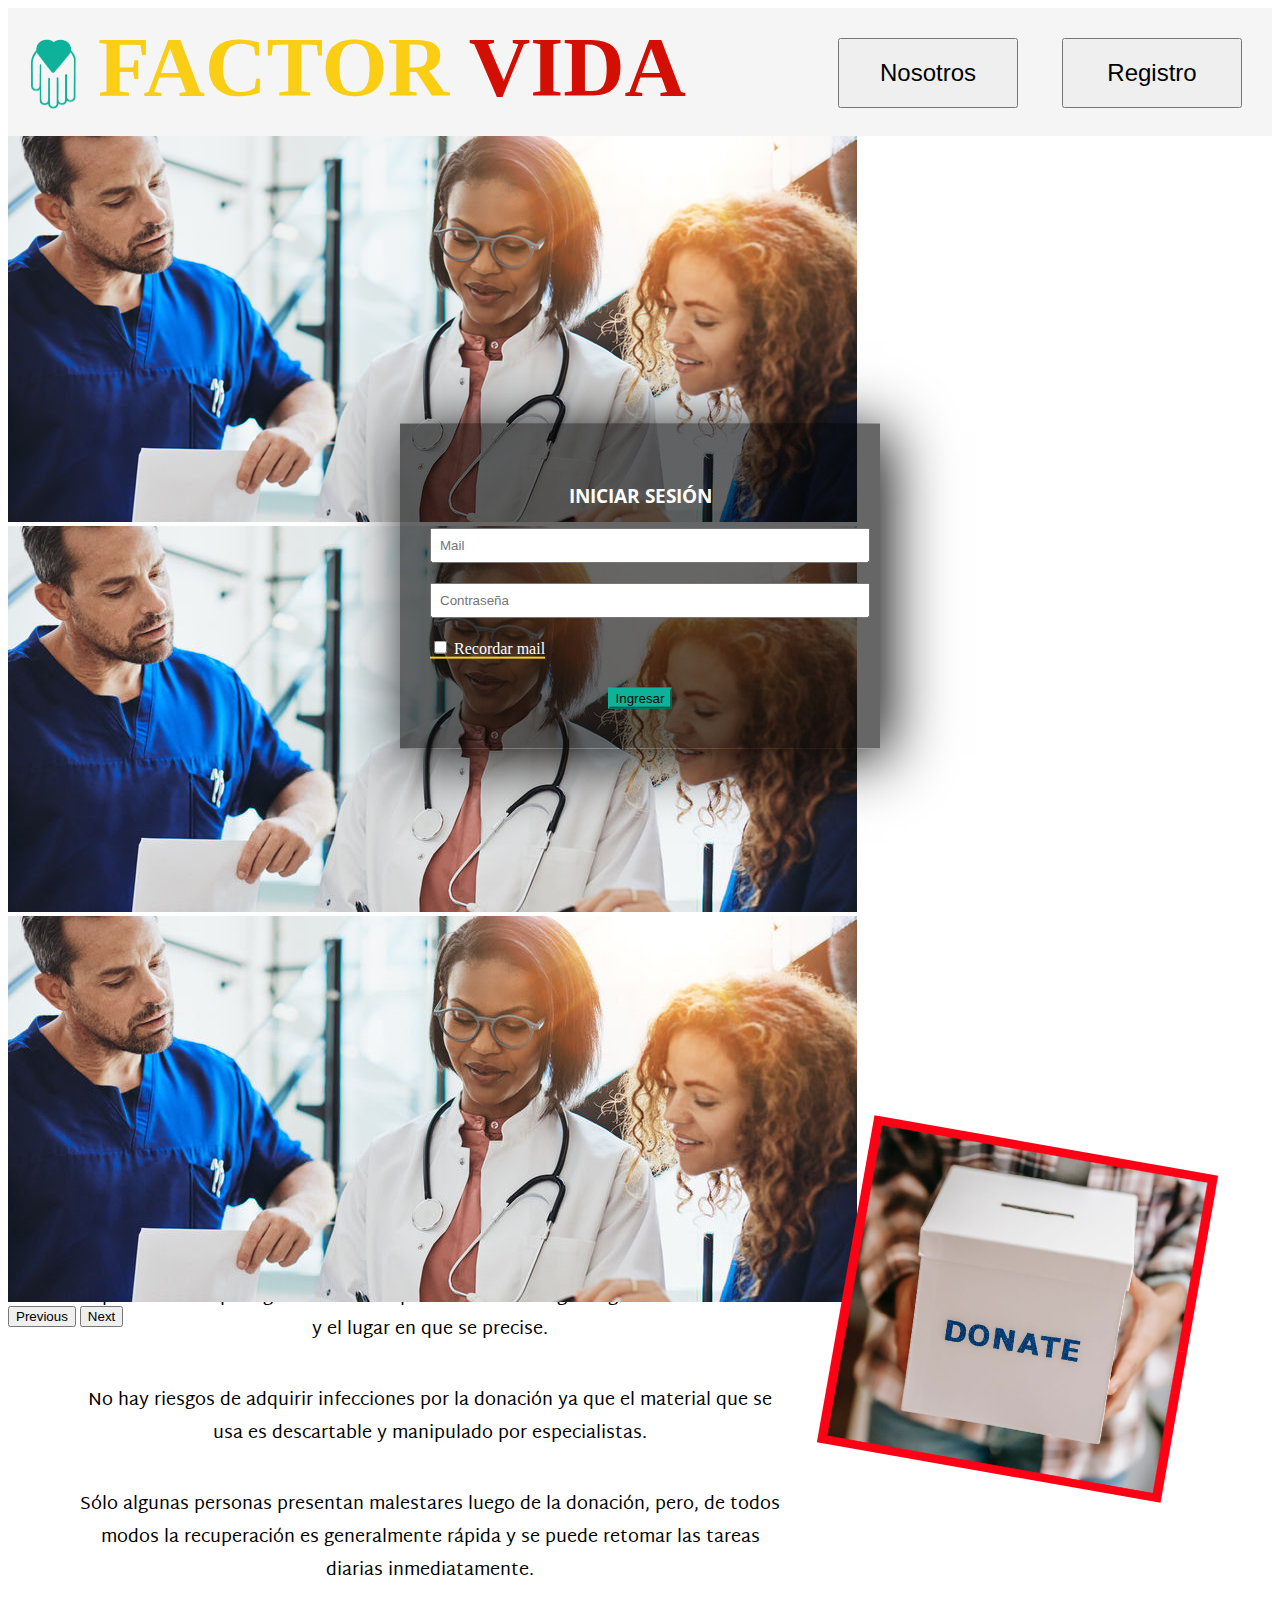
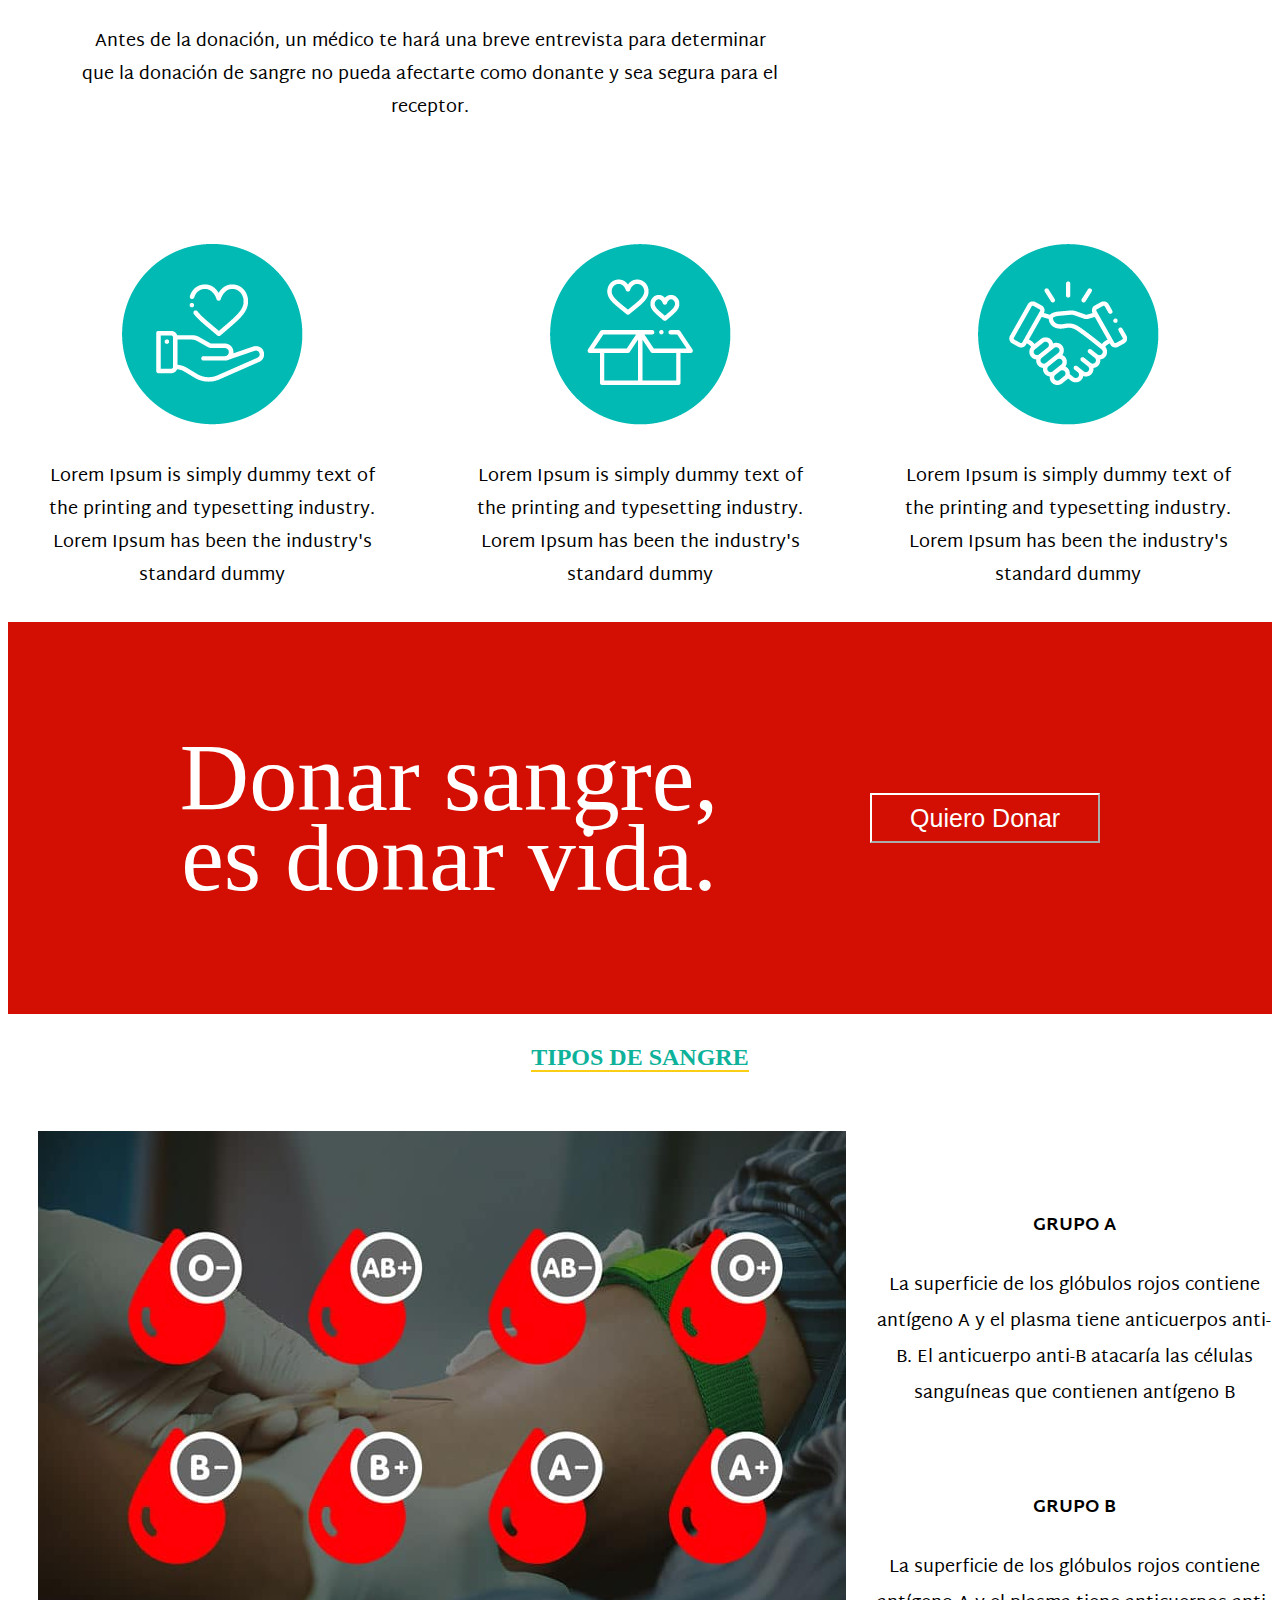
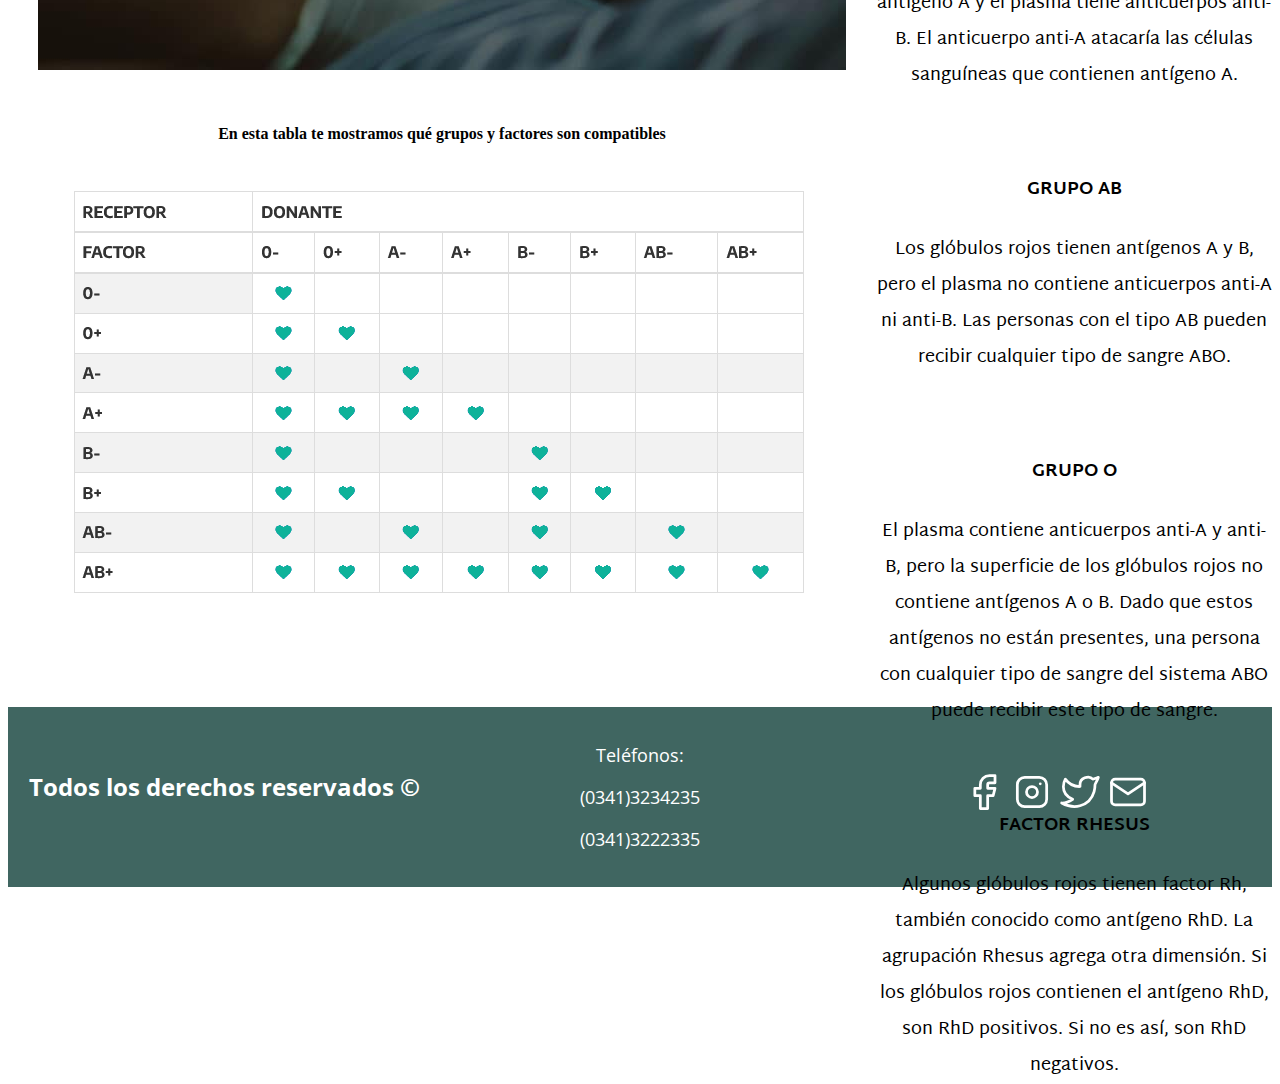
==== commit 4847d155: "model registro" ====
--- a/src/main/templates/index.html
+++ b/src/main/templates/index.html
@@ -1,12 +1,233 @@
 <!DOCTYPE html>
-<html lang="en">
+<html lang="es">
+
 <head>
-    <meta charset="UTF-8">
-    <meta http-equiv="X-UA-Compatible" content="IE=edge">
-    <meta name="viewport" content="width=device-width, initial-scale=1.0">
-    <title>Document</title>
+  <meta charset="UTF-8">
+  <meta http-equiv="X-UA-Compatible" content="IE=edge">
+  <meta name="viewport" content="width=device-width, initial-scale=1.0">
+  <link rel="preconnect" href="https://fonts.googleapis.com">
+  <link rel="preconnect" href="https://fonts.gstatic.com" crossorigin>
+  <link rel="preconnect" href="https://fonts.googleapis.com">
+  <link rel="preconnect" href="https://fonts.gstatic.com" crossorigin>
+  <link href="https://fonts.googleapis.com/css2?family=Martel+Sans:wght@400;700;900&family=Open+Sans:wght@400;600;700&display=swap" rel="stylesheet">
+  <link rel="stylesheet" href="../static/css/style.css">
+  <link href="https://cdn.jsdelivr.net/npm/bootstrap@5.1.3/dist/css/bootstrap.min.css" rel="stylesheet" integrity="sha384-1BmE4kWBq78iYhFldvKuhfTAU6auU8tT94WrHftjDbrCEXSU1oBoqyl2QvZ6jIW3" crossorigin="anonymous">
+  <title>Factor Vida</title>
 </head>
+
 <body>
-    
+  <header class="navigator flex">
+    <div class="logo-flex">
+      <img class="logotipo" src="../static/img/testcorazonverde1.png">
+
+      <h1 class="titulo">Factor <span class="vida">Vida</span></h1>
+
+    </div>
+    <nav>
+
+      <button type="button" class="btn btn-outline-success button-index"><span class="letras">Nosotros</span></button>
+      <button type="button" class="btn btn-outline-success button-index"><span class="letras">Registro</span></button>
+    </nav>
+  </header>
+
+  <section>
+    <div class="container-slider">
+      <!-- Aca va el slider -->
+      <div id="carouselExampleInterval" class="carousel slide" data-bs-ride="carousel">
+        <div class="carousel-inner">
+          <div class="carousel-item active" data-bs-interval="4000">
+            <img src="../static/img/csm_AdobeStock_langstrup_a76f28be26.jpg" class="d-block w-100" alt="...">
+          </div>
+          <div class="carousel-item" data-bs-interval="4000">
+            <img src="../static/img/csm_AdobeStock_langstrup_a76f28be26.jpg" class="d-block w-100" alt="...">
+          </div>
+          <div class="carousel-item">
+            <img src="../static/img/csm_AdobeStock_langstrup_a76f28be26.jpg" class="d-block w-100" alt="...">
+          </div>
+        </div>
+        <button class="carousel-control-prev" type="button" data-bs-target="#carouselExampleInterval"
+          data-bs-slide="prev">
+          <span class="carousel-control-prev-icon" aria-hidden="true"></span>
+          <span class="visually-hidden">Previous</span>
+        </button>
+        <button class="carousel-control-next" type="button" data-bs-target="#carouselExampleInterval"
+          data-bs-slide="next">
+          <span class="carousel-control-next-icon" aria-hidden="true"></span>
+          <span class="visually-hidden">Next</span>
+        </button>
+      </div>
+    </div>
+    <!-- Formulario de usuario -->
+    <div class="form-container">
+      <h3 class="login">Iniciar Sesión</h3>
+      <form action="#">
+        <div class="control">
+          <input type="email" placeholder="Mail" required>
+        </div>
+        <div class="control">
+          <input type="password" placeholder="Contraseña" required>
+        </div>
+        <span class="checkbox subrayado"><input type="checkbox"> Recordar mail</span>
+        <div class="btn-centrado">
+          <button type="button" class="btn btn-success ">Ingresar</button>
+        </div>
+      </form>
+    </div>
+  </section>
+  <!-- Informacion -->
+  <div class="margin-bot">
+    <h2 class="titulo-general"><span class="subrayado">Información</span></h2>
+    <div class="flex container-info">
+      <div>
+        <p class="p-informacion">Donar sangre es un acto desinteresado, que contribuye a salvar vidas y a mejorar la
+          salud. Toda comunidad
+          necesita de donaciones regulares, ya que la sangre sólo se puede conservar durante un tiempo limitado. Las
+          donaciones son
+          imprescindibles para garantizar la disponibilidad de sangre segura en el momento y el lugar en que se precise.
+        </p>
+        <p class="p-informacion"> No hay riesgos de adquirir infecciones por la donación ya que el material que se usa
+          es descartable y manipulado por especialistas.</p>
+        <p class="p-informacion"> Sólo algunas personas presentan malestares luego de la donación, pero, de todos modos
+          la recuperación es generalmente rápida y se puede retomar las tareas diarias inmediatamente.</p>
+        <p class="p-informacion">Antes de la donación, un médico te hará una breve entrevista para determinar que la
+          donación de sangre no
+          pueda afectarte como donante y sea segura para el receptor.</p>
+      </div>
+      <img class="img-informacion" src="../static/img/DonateEditada.jpg">
+
+    </div>
+  </div>
+  <!-- + info -->
+  <div class="grid-3 ">
+    <div>
+      <img class="icono-info" src="../static/img/regalos-solidarios.png">
+      <p class="p-info">Lorem Ipsum is simply dummy text of the printing and typesetting industry. Lorem Ipsum has been
+        the industry's
+        standard
+        dummy</p>
+    </div>
+
+    <div>
+      <img class="icono-info" src="../static/img/legados-solidarios.png">
+      <p class="p-info">Lorem Ipsum is simply dummy text of the printing and typesetting industry. Lorem Ipsum has been
+        the industry's
+        standard
+        dummy</p>
+    </div>
+
+    <div>
+      <img class="icono-info" src="../static/img/cooperacion.png">
+      <p class="p-info">Lorem Ipsum is simply dummy text of the printing and typesetting industry. Lorem Ipsum has been
+        the industry's
+        standard
+        dummy</p>
+    </div>
+
+  </div>
+
+  <!-- banner -->
+  <div class="banner">
+    <div class="flex-config">
+      <p class="slogan">Donar sangre, <br> es donar vida.</p>
+      <div>
+        <button type="button" class="btn  btn-rojo"><span class="btn-slogan">Quiero Donar</span></button>
+      </div>
+
+    </div>
+
+  </div>
+  <!-- Tipos de sangre -->
+  <div class="margin-bot">
+
+    <h2 class="titulo-general"><span class="subrayado">Tipos de sangre</span></h2>
+
+    <div class="flex-config">
+      <div class="img">
+        <img class="img-tds" src="../static/img/tipos-de-sangre.jpg">
+        <h4>En esta tabla te mostramos qué grupos y factores son compatibles</h4>
+        <img class="img-tds2" src="../static/img/Screenshot 2021-10-28 at 17-55-56 Quiénes pueden donar.png">
+      </div>
+
+      <div class="text-tds">
+        <h4>Grupo A</h4>
+        <p>La superficie de los glóbulos rojos contiene antígeno A y el plasma tiene anticuerpos anti-B. El anticuerpo
+          anti-B atacaría las células sanguíneas que contienen antígeno B</p>
+        <br>
+        <h4>Grupo B</h4>
+        <p>La superficie de los glóbulos rojos contiene antígeno A y el plasma tiene anticuerpos anti-B. El anticuerpo
+          anti-A atacaría las células sanguíneas que contienen antígeno A.</p>
+        <br>
+        <h4>Grupo AB</h4>
+        <p>Los glóbulos rojos tienen antígenos A y B, pero el plasma no contiene anticuerpos anti-A ni anti-B. Las
+          personas con el tipo AB pueden recibir cualquier tipo de sangre ABO.</p>
+        <br>
+        <h4>Grupo O</h4>
+        <p>El plasma contiene anticuerpos anti-A y anti-B, pero la superficie de los glóbulos rojos no contiene
+          antígenos A o B.
+          Dado que estos antígenos no están presentes, una persona con cualquier tipo de sangre del sistema ABO puede
+          recibir este tipo de sangre.</p>
+        <br>
+        <h4>Factor Rhesus</h4>
+        <p>Algunos glóbulos rojos tienen factor Rh, también conocido como antígeno RhD. La agrupación Rhesus agrega otra
+          dimensión.
+          Si los glóbulos rojos contienen el antígeno RhD, son RhD positivos. Si no es así, son RhD negativos.</p>
+
+      </div>
+
+
+    </div>
+  </div>
+  <!--footer-->
+  <footer class="footer">
+    <div class="grid-3">
+      <h3 class="derechos-footer">Todos los derechos reservados &copy; </h3>
+      <div>
+        <p>Teléfonos:</p>
+        <p>(0341)3234235</p>
+        <p>(0341)3222335</p>
+      </div>
+      <div class="iconos">
+        <svg xmlns="http://www.w3.org/2000/svg" class="icon icon-tabler icon-tabler-brand-facebook" width="44" height="44"
+          viewBox="0 0 24 24" stroke-width="1.5" stroke="#ffffff" fill="none" stroke-linecap="round" stroke-linejoin="round">
+          <path stroke="none" d="M0 0h24v24H0z" fill="none" />
+          <path d="M7 10v4h3v7h4v-7h3l1 -4h-4v-2a1 1 0 0 1 1 -1h3v-4h-3a5 5 0 0 0 -5 5v2h-3" />
+        </svg>
+
+        <svg xmlns="http://www.w3.org/2000/svg" class="icon icon-tabler icon-tabler-brand-instagram" width="44" height="44"
+          viewBox="0 0 24 24" stroke-width="1.5" stroke="#ffffff" fill="none" stroke-linecap="round" stroke-linejoin="round">
+          <path stroke="none" d="M0 0h24v24H0z" fill="none" />
+          <rect x="4" y="4" width="16" height="16" rx="4" />
+          <circle cx="12" cy="12" r="3" />
+          <line x1="16.5" y1="7.5" x2="16.5" y2="7.501" />
+        </svg>
+
+        <svg xmlns="http://www.w3.org/2000/svg" class="icon icon-tabler icon-tabler-brand-twitter" width="44" height="44"
+          viewBox="0 0 24 24" stroke-width="1.5" stroke="#ffffff" fill="none" stroke-linecap="round" stroke-linejoin="round">
+          <path stroke="none" d="M0 0h24v24H0z" fill="none" />
+          <path
+            d="M22 4.01c-1 .49 -1.98 .689 -3 .99c-1.121 -1.265 -2.783 -1.335 -4.38 -.737s-2.643 2.06 -2.62 3.737v1c-3.245 .083 -6.135 -1.395 -8 -4c0 0 -4.182 7.433 4 11c-1.872 1.247 -3.739 2.088 -6 2c3.308 1.803 6.913 2.423 10.034 1.517c3.58 -1.04 6.522 -3.723 7.651 -7.742a13.84 13.84 0 0 0 .497 -3.753c-.002 -.249 1.51 -2.772 1.818 -4.013z" />
+        </svg>
+        <svg xmlns="http://www.w3.org/2000/svg" class="icon icon-tabler icon-tabler-mail" width="44" height="44"
+          viewBox="0 0 24 24" stroke-width="1.5" stroke="#ffffff" fill="none" stroke-linecap="round" stroke-linejoin="round">
+          <path stroke="none" d="M0 0h24v24H0z" fill="none" />
+          <rect x="3" y="5" width="18" height="14" rx="2" />
+          <polyline points="3 7 12 13 21 7" />
+        </svg>
+
+      </div>
+    </div>
+
+  </footer>
+  <!-- <script src="../static/js/index.js" type="text/javascript"></script> -->
+  <script src="https://cdn.jsdelivr.net/npm/bootstrap@5.1.3/dist/js/bootstrap.bundle.min.js"
+    integrity="sha384-ka7Sk0Gln4gmtz2MlQnikT1wXgYsOg+OMhuP+IlRH9sENBO0LRn5q+8nbTov4+1p"
+    crossorigin="anonymous"></script>
+  <script src="https://cdn.jsdelivr.net/npm/@popperjs/core@2.10.2/dist/umd/popper.min.js"
+    integrity="sha384-7+zCNj/IqJ95wo16oMtfsKbZ9ccEh31eOz1HGyDuCQ6wgnyJNSYdrPa03rtR1zdB"
+    crossorigin="anonymous"></script>
+  <script src="https://cdn.jsdelivr.net/npm/bootstrap@5.1.3/dist/js/bootstrap.min.js"
+    integrity="sha384-QJHtvGhmr9XOIpI6YVutG+2QOK9T+ZnN4kzFN1RtK3zEFEIsxhlmWl5/YESvpZ13"
+    crossorigin="anonymous"></script>
 </body>
+
 </html>--- a/src/main/static/css/style.css
+++ b/src/main/static/css/style.css
@@ -0,0 +1,277 @@
+:root {
+  --ColorFooter: #406661;
+  --ColorVerdePrincipal: #0eb29a;
+  --ColorVerdeBtn: #198754;
+  --ColorBlanco: #ffffff;
+  --ColorNegro: #000000;
+  --ColorGrisClaro: #f5f5f5;
+  --ColorGrisOscuro: #c4c4c4;
+  --ColorAmarillo: #face14;
+  --ColorRojo: #d30e02;
+  --ColorBackground: rgb(0, 0, 0, 0.65);
+
+  --FuenteMartel: "Martel Sans", sans-serif;
+  --FuenteCoolvetica: "Coolvetica";
+  --FuenteHeaters: "Heaters";
+  --FuenteMagra: "Magra", "Regular";
+  --FuenteOpenSans: "Open Sans", sans-serif;
+}
+/***Generales**/
+/*botones*/
+.btn-centrado {
+  margin-top: 30px;
+  display: flex;
+  align-items: center;
+  justify-content: center;
+}
+.btn-success {
+  background-color: var(--ColorVerdePrincipal) !important;
+  border-color: var(--ColorVerdePrincipal) !important;
+}
+
+.flex {
+  display: flex;
+  justify-content: space-between;
+}
+.subrayado {
+  border-bottom: 2px solid var(--ColorAmarillo);
+}
+/* navegacion */
+.navigator {
+  background-color: var(--ColorGrisClaro);
+  width: 100%;
+  height: 128px;
+}
+.titulo {
+  font-weight: 900;
+  font-size: 85px;
+  color: var(--ColorAmarillo);
+  text-transform: uppercase;
+  margin-top: 10px;
+}
+.vida {
+  color: var(--ColorRojo);
+  text-transform: uppercase;
+}
+.imagen {
+  background-image: url("../img/index.jpg");
+  background-repeat: no-repeat;
+  background-size: cover;
+}
+.logotipo {
+  width: 50px;
+  height: 72px;
+  margin-left: 20px;
+  margin-top: 30px;
+}
+.logo-flex {
+  display: flex;
+  gap: 20px;
+}
+.button-index {
+  height: 70px;
+  width: 180px;
+  margin: 10px 10px;
+  margin-right: 30px;
+  margin-top: 30px;
+}
+.letras {
+  font-size: 24px;
+}
+/*  Slider */
+section {
+  position: relative;
+  height: 100vh;
+  width: 100%;
+  background: url("../img/sangre.jpg");
+  background-size: cover;
+  background-position: center center;
+}
+
+/**Formulario**/
+.form-container {
+  position: absolute;
+  top: 50%;
+  left: 50%;
+  transform: translate(-50%, -50%);
+  background: linear-gradient(rgb(0, 0, 0, 0.6), rgb(0, 0, 0, 0.6));
+  width: 420px;
+  padding: 40px 30px;
+  box-shadow: 7px 7px 60px #000000;
+}
+.login {
+  /* text-transform: uppercase; */
+  font-family: var(--FuenteOpenSans);
+  color: var(--ColorBlanco);
+  text-align: center;
+  margin-bottom: 20px;
+  text-transform: uppercase;
+}
+.label {
+  text-transform: uppercase;
+  color: var(--ColorBlanco);
+  padding: 10px;
+}
+.control input {
+  width: 100%;
+  display: block;
+  padding: 8px;
+  margin-bottom: 20px;
+}
+.checkbox {
+  color: var(--ColorBlanco);
+}
+/* informacion */
+.margin-bot {
+  margin-bottom: 100px;
+}
+.container-info {
+  margin: 50px;
+}
+.titulo-general {
+  text-align: center;
+  text-transform: uppercase;
+  font-family: var(--FuenteCoolvetica);
+  margin: 30px 0px;
+  color: var(--ColorVerdePrincipal);
+}
+.p-informacion {
+  font-family: var(--FuenteMartel);
+  font-size: 18px;
+  text-align: center;
+  padding: 20px 20px 0px 20px;
+  margin-right: 40px;
+}
+.img-informacion {
+  height: 30%;
+  width: 30%;
+  margin-right: 30px;
+  transform: rotate(10deg);
+}
+/* Mas info */
+.grid-3 {
+  display: grid;
+  grid-template-columns: repeat(3, 1fr);
+  column-gap: 20px;
+  text-align: center;
+}
+.p-info {
+  font-family: var(--FuenteMartel);
+  font-size: 18px;
+  text-align: center;
+  margin: 30px;
+}
+/* Banner */
+.banner {
+  background-color: var(--ColorRojo);
+  padding: 20px;
+}
+.flex-config {
+  display: flex;
+  justify-content: space-evenly;
+  align-items: center;
+}
+.slogan {
+  color: var(--ColorBlanco);
+  font-size: 96px;
+  line-height: 80px;
+  font-family: var(--FuenteHeaters);
+  text-align: center;
+}
+.btn-rojo {
+  background-color: var(--ColorRojo) !important;
+  border-color: var(--ColorBlanco) !important;
+  width: 230px;
+  height: 50px;
+}
+.btn-slogan {
+  font-size: 25px;
+  color: var(--ColorBlanco);
+}
+/* Tipos de sangre */
+.tds-general {
+  margin-bottom: 50px;
+}
+.img-tds {
+  margin: 30px;
+}
+.img-tds2 {
+  margin-left: 60px;
+  margin-top: 20px;
+}
+.text-tds {
+  text-align: center;
+  font-family: var(--FuenteMartel);
+  font-size: 18px;
+  line-height: 2;
+  height: 939px;
+}
+.text-tds h4 {
+  text-transform: uppercase;
+}
+h4 {
+  text-align: center;
+}
+/* footer */
+.footer {
+  background-color: var(--ColorFooter);
+  padding: 18px;
+}
+.derechos-footer {
+  font-size: 24px;
+  font-family: var(--FuenteOpenSans);
+  color: var(--ColorBlanco);
+  justify-items: center;
+  margin-top: 45px;
+}
+.footer p {
+  font-size: 18px;
+  font-family: var(--FuenteOpenSans);
+  color: var(--ColorBlanco);
+}
+.iconos {
+  margin-top: 45px;
+}
+
+/*Registro*/
+.bg-registro{
+  background-color:#c0c0c0a4;
+}
+.img-registro{
+  background-image: url(../img/Superheroe-registro.jpg);
+  background-position: center center;
+  background-repeat: no-repeat;
+  background-size: cover;
+  width: 100vh;
+  height: 100vh;
+  margin-left: auto;
+  margin-right: auto;
+
+}
+.form-registro{
+  height:750px;
+}
+.label-registro{
+  color: var(--ColorBlanco);
+  text-align: left;
+  font-family: var(--FuenteOpenSans);
+  font-size: 17px;
+}
+.campo-registro{
+  margin: 20px 0px; 
+}
+.campo-registro p{
+  text-align: center;
+  color: var(--ColorBlanco);
+}
+.input-registro{
+  float:right;
+  padding: 0px 8px;
+}
+.span-registro{
+  color: var(--ColorBlanco);
+}
+.btn-margen-top{
+  margin-top: 50px;
+}
+
